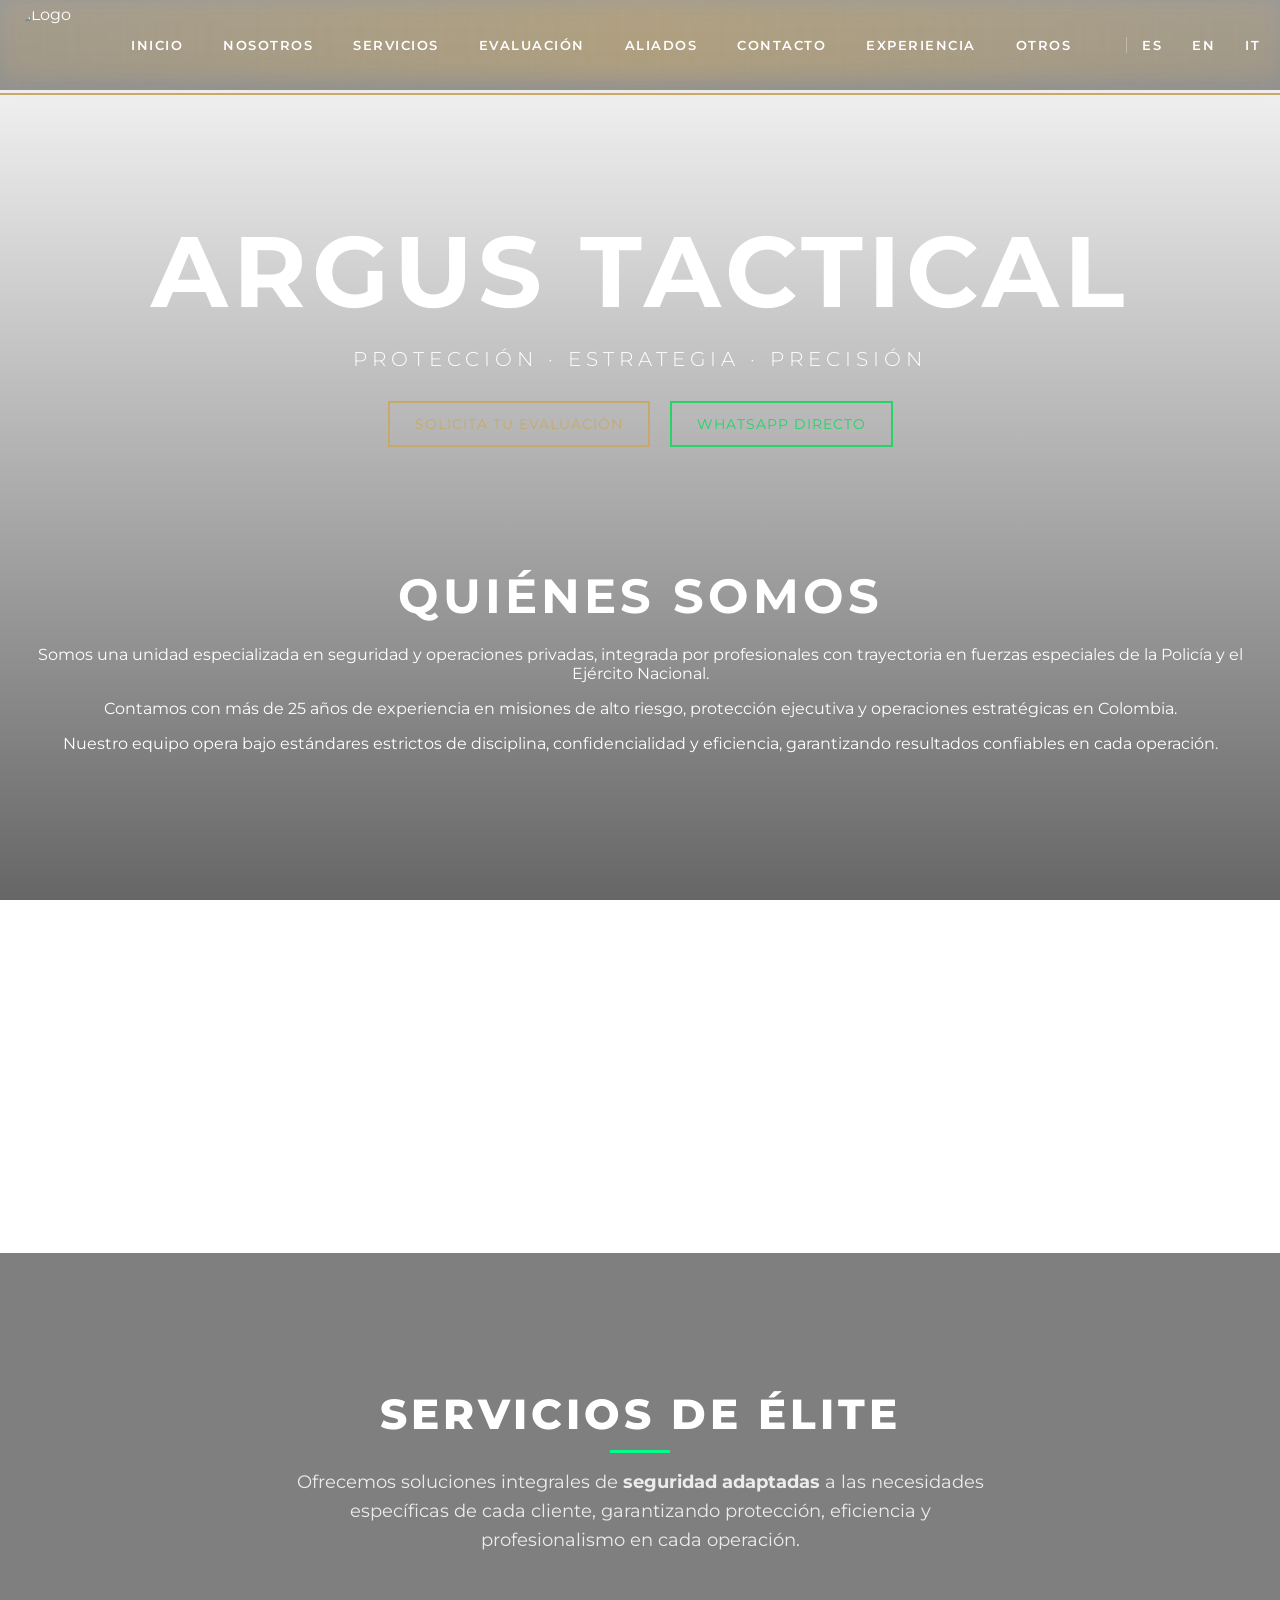
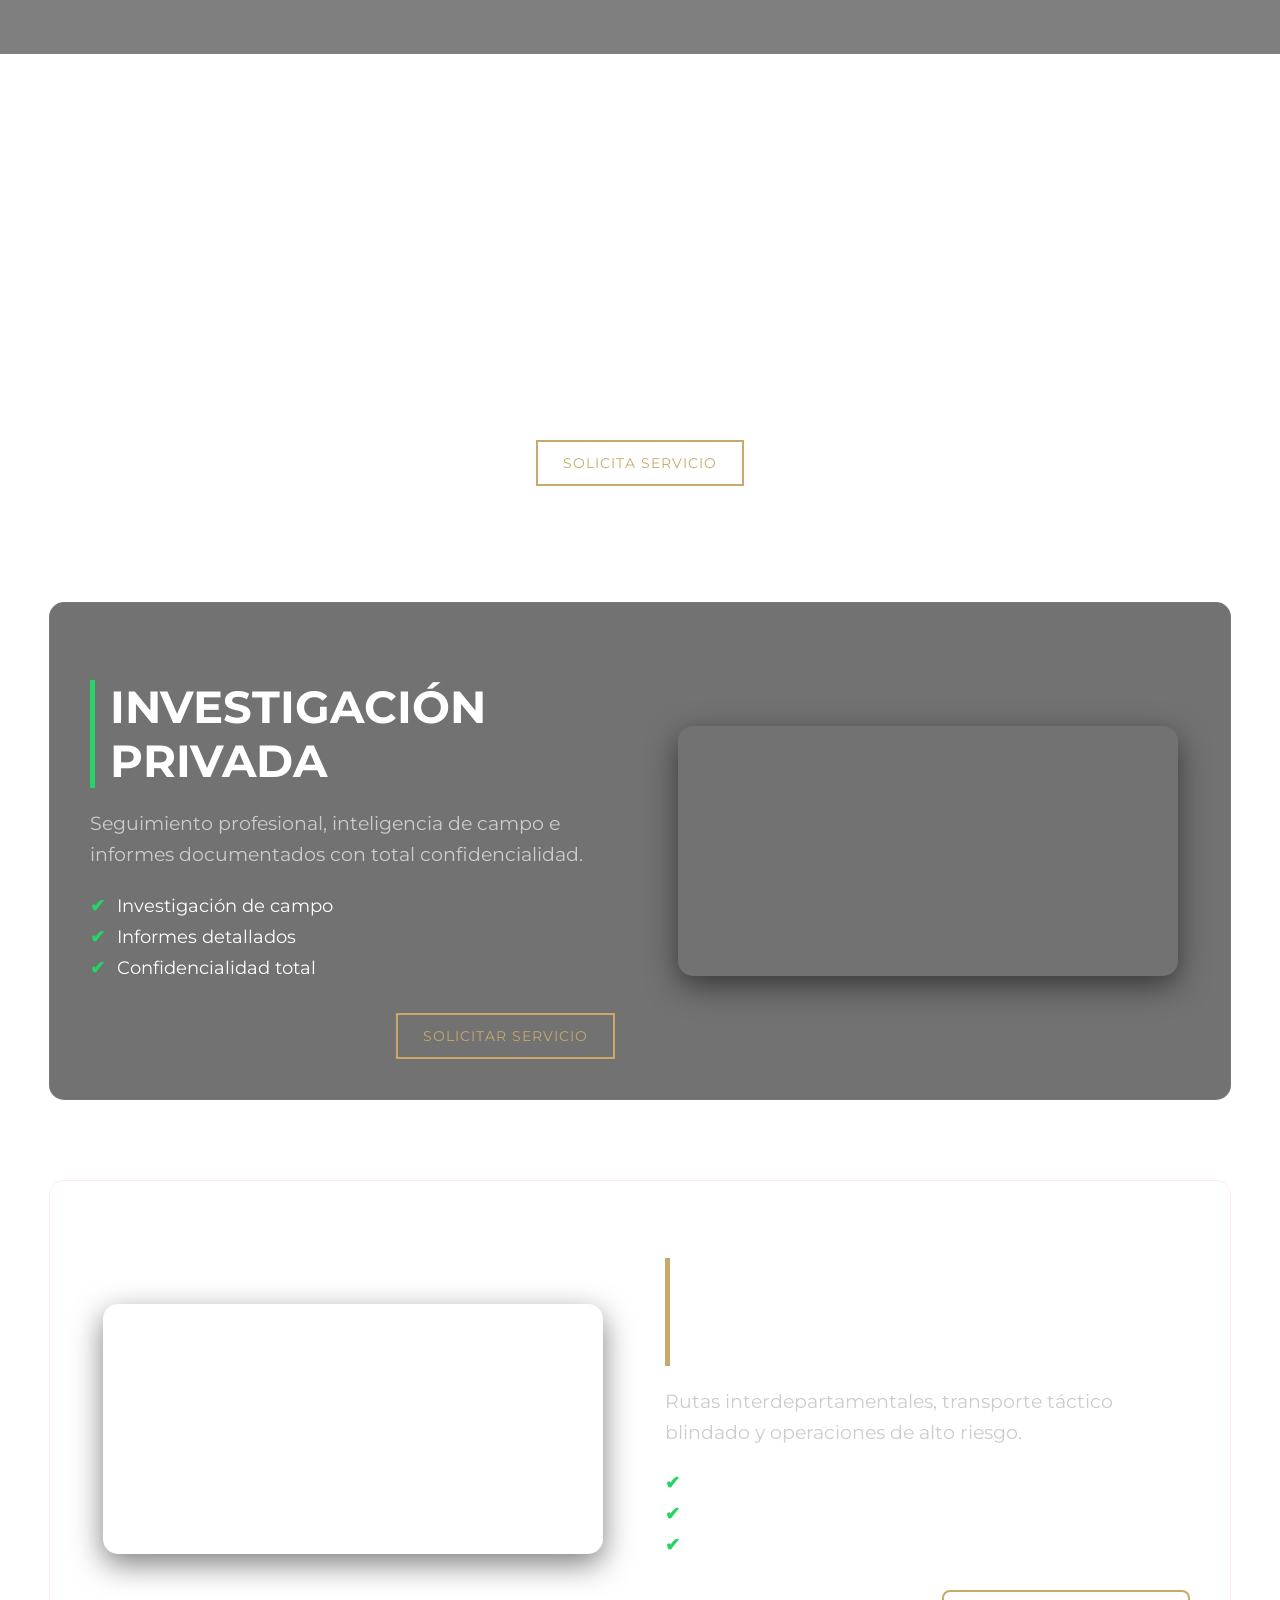
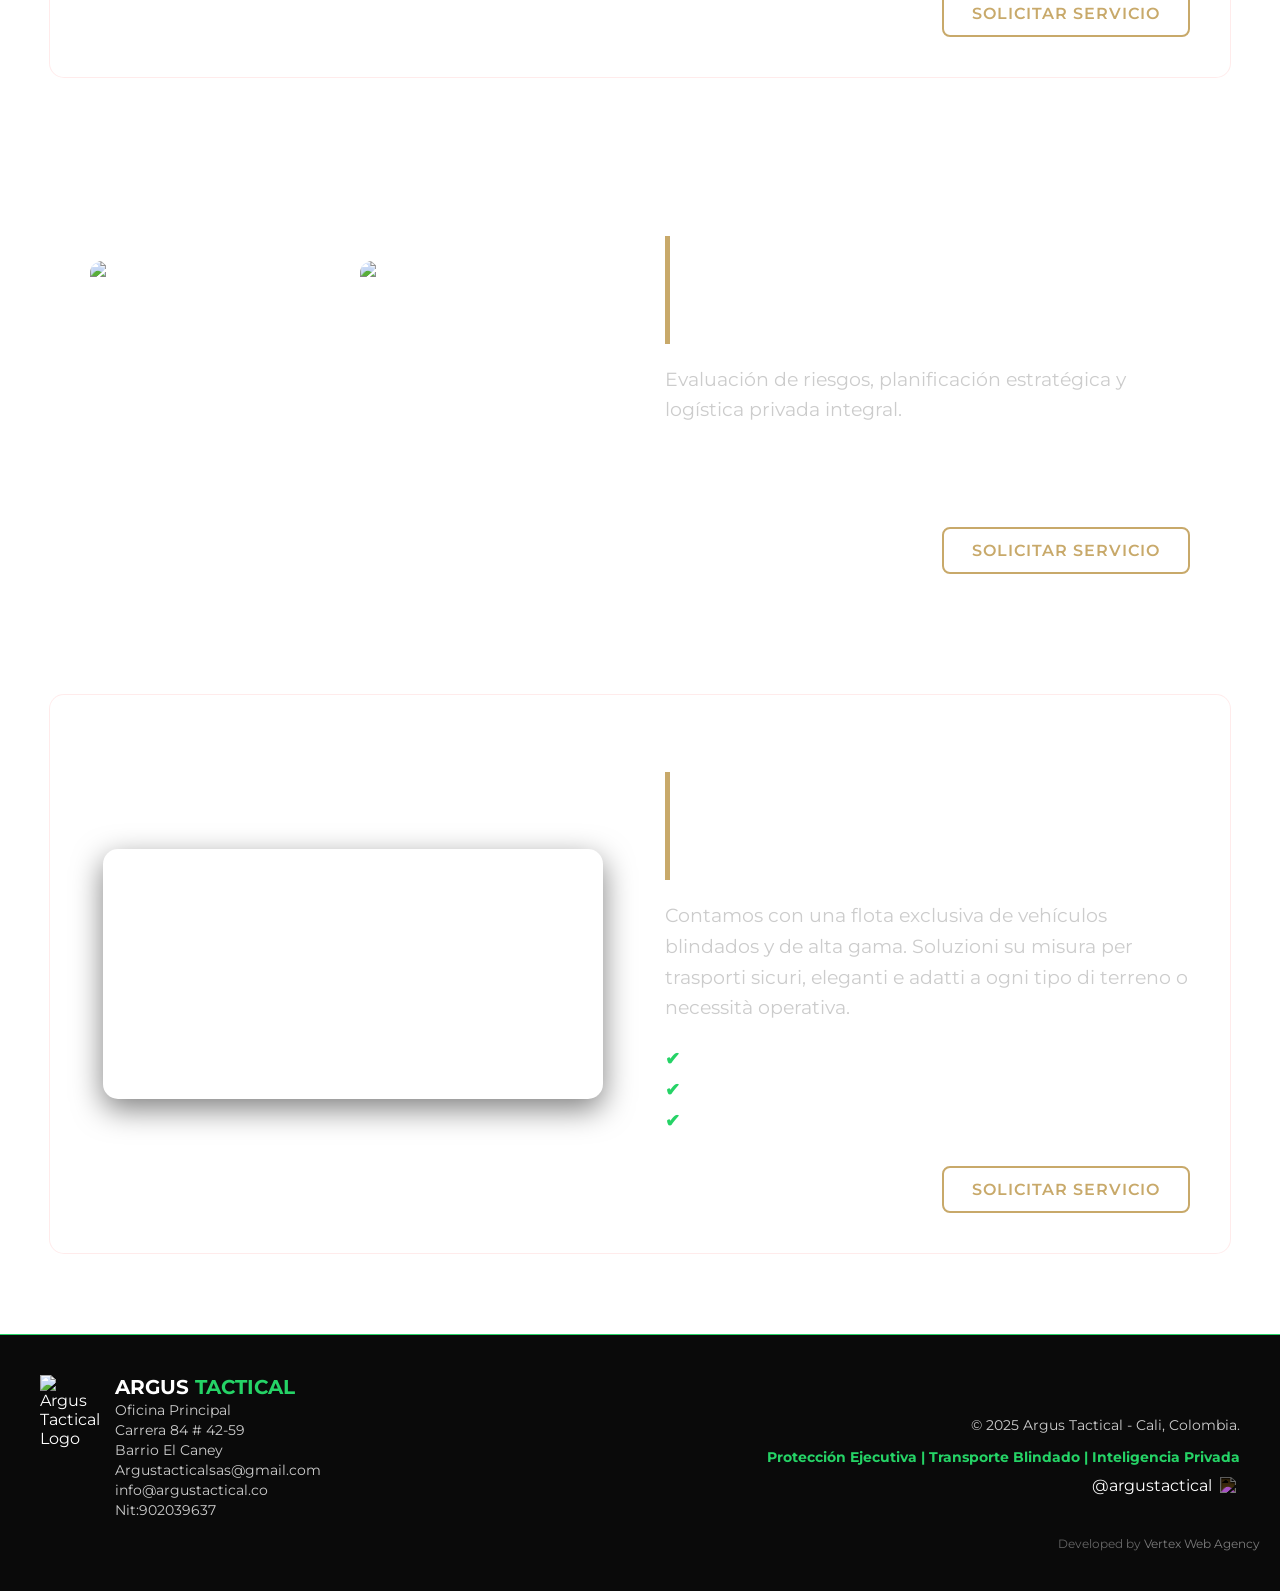
==== index.html @ 1675a122 "Update index.html" ====
<!DOCTYPE html>
<html lang="es">
<head>
    <meta charset="UTF-8">
<meta name="description" content="Servicios de seguridad privada en Colombia. Protección VIP, escoltas armados y análisis de riesgos en Cali, Medellín y Bogotá.">

<meta name="keywords" content="seguridad privada Colombia, escoltas VIP, protección ejecutiva, seguridad Cali, seguridad Medellín, seguridad Bogotá">

<meta name="author" content="Argus Tactical">

<meta name="robots" content="index, follow">
    <title>Seguridad Privada en colombia | Argus Tactical</title>

    <link rel="stylesheet" href="style.css">

    <link href="https://fonts.googleapis.com/css2?family=Montserrat:wght@300;400;600&display=swap" rel="stylesheet">
</head>

<body>
    

<!-- NAVBAR -->
<header class="navbar">

    <div class="nav-container">

        <!-- LOGO -->
        <div class="logo-box">
            <img src="logo.jpg" alt="Logo">
            
        </div>

        
        <nav class="menu">
            <a href="#argus" data-i18n="menu_inicio">Inicio</a>
            <a href="#quienes" data-i18n="menu_nosotros">Nosotros</a>

            <a href="#servicios" data-i18n="menu_servicios">Servicios</a>
            <a href="evaluacion.html" data-i18n="menu_evaluacion">Evaluación</a>
            <a href="aliados.html" data-i18n="menu_aliados">Aliados</a>
            <a href="contacto.html" data-i18n="menu_contacto">Contacto</a>
            <a href="experia.html" data-i18n="menu_experiencia">Experiencia</a>
            <a href="otros.html" data-i18n="menu_otros">Otros</a>
            
            
            <!-- LINGUE -->

            <div class="lang">
                <a href="#" onclick="changeLanguage('es')">ES</a>
                <a href="#" onclick="changeLanguage('en')">EN</a>
                <a href="#" onclick="changeLanguage('it')">IT</a>

            </div>
        </nav>

    </div>

</header>

<!-- HERO -->
<section class="hero" id="argus">

    <h1 data-i18n="title">ARGUS TACTICAL</h1>

    <p data-i18n="subtitle">
        Protección · Estrategia · Precisión
    </p>

    <div class="buttons">
        <a href="evaluacion.html" class="btn" data-i18n="btn1">
            Solicita tu evaluación
        </a>

        <a href="https://wa.me/573207971333" class="btn btn-whatsapp" target="_blank" data-i18n="btn2">
            WhatsApp Directo
        </a>
    </div>

</section>

<!-- TITULO QUIEN SIAMO-->
 <section class="about-section"id="quienes">

    

   <h2 class="about-title section-title" data-i18n="about_title">
    QUIÉNES SOMOS
</h2>

     <p class="about-highlight" data-i18n="about_text1">
    Somos una unidad especializada en seguridad y operaciones privadas, integrada por profesionales con trayectoria en fuerzas especiales de la Policía y el Ejército Nacional.
  </p>

  <p class="about-highlight" data-i18n="about_text2">
    Contamos con más de 25 años de experiencia en misiones de alto riesgo, protección ejecutiva y operaciones estratégicas en Colombia.
  </p>

  <p class="about-highlight" data-i18n="about_text">
    Nuestro equipo opera bajo estándares estrictos de disciplina, confidencialidad y eficiencia, garantizando resultados confiables en cada operación.
  </p>

</section>


<!---MISION VISION-->
<section class="about-section" id="quienes">

    <div class="mv-container">

        <!-- MISIÓN -->
        <div class="mv-box">
            <h3 class="mv-title" data-i18n="mission_title">MISIÓN</h3>
            <p class="mv-text" data-i18n="mission_text">
                Brindar servicios integrales de seguridad privada VIP con altos estándares de profesionalismo, confidencialidad y eficiencia, orientados a la protección de personas, bienes e instalaciones.
            </p>
        </div>

        <!-- VISIÓN -->
        <div class="mv-box">
            <h3 class="mv-title" data-i18n="vision_title">VISIÓN</h3>
            <p class="mv-text" data-i18n="vision_text">
                Para el año 2030, ARGUS Tactical será reconocida como una empresa líder en servicios de seguridad privada VIP, destacándose por su excelencia operativa y compromiso permanente.
            </p>
        </div>

    </div>

</section>


<!--SERVICIOS DE ELITE-->
<section class="elite-section"
id="servicios">


    <h2 class="elite-title"
    data-i18n="elite-title">
        SERVICIOS DE ÉLITE
    </h2>

    <p class="elite-text" data-i18n="elite_text">
        Ofrecemos soluciones integrales de <strong>seguridad adaptadas</strong> a las necesidades específicas de cada cliente, garantizando protección, eficiencia y profesionalismo en cada operación.
    </p>

</section>
<section class="security-section">

    <h2 class="section-title" data-i18n="title_seguridad_personal">
        Seguridad Personal
    </h2>
    <p class="section-text" data-i18n="desc_seguridad_personal">
        Escoltas armados certificados, convoy de seguridad y protección VIP 24/7 para máxima seguridad personal.
    </p>
    <div class="video-grid">
        <video src="video1.mp4" autoplay muted loop></video>
        <video src="video2.mp4" autoplay muted loop></video>
        <video src="video3.mp4" autoplay muted loop></video>
        
    </div>

    <!-- RIUTILIZZIAMO btn -->
    <a href="https://wa.me/573207971333" target="_blank" class="btn btn-security">
        Solicita Servicio
    </a>

</section>
<!---INVESTIGACION-->
<section class="investigacion-container">

    <!-- LADO IZQUIERDO -->
    <div class="investigacion-content">

        <h2 class="titulo-bello" data-i18n="invest_title">
    Investigación Privada
  </h2>
        
        <p class="texto-investigacion" data-i18n="invest_text">
    Seguimiento profesional, inteligencia de campo e informes documentados con total confidencialidad.
  </p>
        
        <ul class="checklist-investigacion">
    <li>
      <span class="check">✔</span>
      <span data-i18n="invest_item1">Investigación de campo</span>
    </li>
    <li>
      <span class="check">✔</span>
      <span data-i18n="invest_item2">Informes detallados</span>
    </li>
    <li>
      <span class="check">✔</span>
      <span data-i18n="invest_item3">Confidencialidad total</span>
    </li>
  </ul>

        <div class="boton-container-left">
    <a href="https://wa.me/573207971333"
       class="btn btn-invest"
       data-i18n="btn_servicio">
       Solicitar servicio
    </a>
  </div>

</div>
    </div>

    <!-- LADO DERECHO -->
    <div class="investigacion-video">
        <div class="video-box-single">
            <video autoplay muted loop playsinline>
                <source src="video4.mp4" type="video/mp4">
            </video>
        </div>
    </div>

</section>

<!--Operaciones Especiales3-->
<!-- Operaciones Especiales -->
<section class="operaciones-container">

  <!-- VIDEO -->
  <div class="operaciones-video">
    <div class="video-box-single">
      <video autoplay muted loop playsinline>
        <source src="video5.mp4" type="video/mp4">
      </video>
    </div>
  </div>

  <!-- CONTENUTO -->
  <div class="operaciones-content">

    <h2 class="titulo-bello-alt" data-i18n="op_title">
      Operaciones Especiales
    </h2>

    <p class="texto-investigacion" data-i18n="op_text">
      Rutas interdepartamentales, transporte táctico blindado y operaciones de alto riesgo.
    </p>

    <ul class="checklist-investigacion">
      <li><span class="check">✔</span> <span data-i18n="op_item1">Transporte blindado</span></li>
      <li><span class="check">✔</span> <span data-i18n="op_item2">Rutas seguras</span></li>
      <li><span class="check">✔</span> <span data-i18n="op_item3">Operaciones tácticas</span></li>
    </ul>

    <!-- BOTTONE -->
    <div class="boton-container-left">
      <a href="https://wa.me/573207971333"
         class="btn-solicitar btn-operaciones"
         target="_blank"
         rel="noopener noreferrer"
         data-i18n="btn_solicitar">
         SOLICITAR SERVICIO
      </a>
    </div>

  </div>

</section>



        






<!--SEGURDAD EJECUTIVA-->
<div class="ejecutiva-container">

    <div class="ejecutiva-fotos">
        <div class="foto-wrapper">
            <img src="foto7.jpg" alt="Seguridad Ejecutiva 1" class="foto-bella">
        </div>
        <div class="foto-wrapper">
            <img src="foto6.png" alt="Seguridad Ejecutiva 2" class="foto-bella">
        </div>
    </div>

    <div class="ejecutiva-content">
        <h2 class="titulo-vivo" data-i18n="ej_title">
    Seguridad Ejecutiva
  </h2>
        
        <p class="texto-investigacion" data-i18n="ej_text">
    Evaluación de riesgos, planificación estratégica y logística privada integral.
  </p>
        
        <li>
      <span class="check">✔</span>
      <span data-i18n="ej_item1">Análisis de riesgos</span>
    </li>
    <li>
      <span class="check">✔</span>
      <span data-i18n="ej_item2">Planificación estratégica</span>
    </li>
    <li>
      <span class="check">✔</span>
      <span data-i18n="ej_item3">Logística privada</span>
    </li>
  </ul>

<div class="boton-container-left">
  <a href="https://wa.me/573207971333"
     class="btn-solicitar"
     target="_blank"
     rel="noopener noreferrer"
     data-i18n="btn_solicitar">

     SOLICITAR SERVICIO
  </a>
</div>
        
    </div>

</div>
<!--ALQUILER DE AUTO-->
<!-- CONTAINER 5 -->
<div class="alquiler-container">

    <div class="operaciones-container">

        <div class="operaciones-video">
            <div class="video-box-single">
                <video autoplay muted loop>
                    <source src="video7.mp4" type="video/mp4">
                </video>
            </div>
        </div>

        <div class="operaciones-content">
            <h2 class="titulo-bello-alt" data-i18n="rent_title">
    ALQUILA TU VEHÍCULO
  </h2>
            <p class="texto-investigacion" data-i18n="rent_text">
                Contamos con una flota exclusiva de vehículos blindados y de alta gama.
                Soluzioni su misura per trasporti sicuri, eleganti e adatti a ogni tipo di terreno o necessità operativa.
            </p>


            
            
             <ul class="checklist-investigacion">
    <li>
      <span class="check">✔</span>
      <span data-i18n="rent_item1">Vehículos blindados (Nivel 3-5)</span>
    </li>
    <li>
      <span class="check">✔</span>
      <span data-i18n="rent_item2">Camionetas 4x4 de lujo</span>
    </li>
    <li>
      <span class="check">✔</span>
      <span data-i18n="rent_item3">Disponibilidad inmediata</span>
    </li>
  </ul>
            <div class="boton-container-left">
    <a href="https://wa.me/573207971333"
       class="btn-solicitar"
       target="_blank"
       rel="noopener noreferrer"
       data-i18n="btn_solicitar">

       SOLICITAR SERVICIO
    </a>
  </div>
        </div>

    </div>
</div>



    
    

<!-- SCRIPT -->
<script src="script.js"></script>
<footer class="site-footer">

    <div class="footer-container">

        <!-- SINISTRA -->
        <div class="footer-left">
            <img src="logo.jpg" alt="Argus Tactical Logo" class="footer-logo">

            <div class="footer-info">
                <span class="footer-brand">
                    ARGUS <span class="verde">TACTICAL</span>
                </span>

                <p>Oficina Principal</p>
                <p>Carrera 84 # 42-59</p>
                <p>Barrio El Caney</p>
                <p>Argustacticalsas@gmail.com</p>
                <p>info@argustactical.co</p>
                <p>Nit:902039637</p>
            </div>
        </div>

        <!-- DESTRA -->
        <div class="footer-right">
            <p class="footer-copy">
                © 2025 Argus Tactical - Cali, Colombia.
            </p>

            <p class="footer-services">
                Protección Ejecutiva | Transporte Blindado | Inteligencia Privada
            </p>

            <a href="https://www.instagram.com/argustactical.co"
               target="_blank"
               class="footer-instagram">

                <span>@argustactical</span>

                <img src="https://upload.wikimedia.org/wikipedia/commons/e/e7/Instagram_logo_2016.svg">
            </a>
        </div>

    </div>

    <!---MALU-->

<div class="footer-credit">
    <span style="font-size:12px; color:#666;">Developed by </span>
    <a href="https://malu788.github.io/miosito/" target="_blank">
        Vertex Web Agency
    </a>
</div>


</body>
</html>
---- style.css ----
* RESET */
* {
    margin: 0;
    padding: 0;
    box-sizing: border-box;
}

/* SFONDO PROFESSIONALE */
body {
  margin: 0;
  padding-top: 90px;
  overflow-x: hidden;

  font-family: 'Montserrat', Arial, sans-serif;

  background:
    linear-gradient(rgba(0,0,0,0.0), rgba(0,0,0,0.6)),
    url("fondo3.jpg") no-repeat center center/cover;

  background-attachment: fixed;
  min-height: 100vh;
  color: white;
}


/*IMG*/
img {
    display: block;
    width: 100%;
    height: auto;
}

/*NAVBAR DELMENU*/
/* NAVBAR */
.navbar {
    position: fixed;
    top: 0;
    width: 100%;
    height: 80px;
    background: rgba(0,0,0,0.6);
        
        z-index: 1000;
}

/* CONTENITORE NAV */
.nav-container {
    width: 100%;
     display: flex;
    justify-content: space-between;
    align-items: center;
    padding: 8px 20px 8px 8px, ;  
    margin: 0;
}

/*FORZAR LO SPAZIO LAD = 0*/
html, body {
    margin: 0;
    padding: 0;
}
/*LINEA VERTICAL DENTRO IDIOMA*/
.lang {
    display: flex;
    align-items: center;
    gap: 10px;

    border-left: 1px solid rgba(255,255,255,0.3); /* linea */
    padding-left: 15px;
    margin-left: 15px;
}

/*SMOOTH SCROLL*/
html{

    scroll-behavior: smooth;
}

/* MENU */
.menu a {
    color: white;
    text-decoration: none;
    margin-right: 20px;
    font-size: 14px;
    transition: 0.3s;
}

.menu a:hover {
    color: #c8a96a;
}

/* BLOCCO DESTRO */
.right-box {
    display: flex;
    align-items: center;
    gap: 20px;
}

/* LOGO */
.logo-box {
    margin-left: 15px;
    display: flex;
    align-items: center;
    gap: 12px; /*ALONTANA LOGO*/
}

.logo-box img {
    width: 80px; /*TAMAGNO LOGO*/
    height: 80px;
    border-radius: 50%;
    object-fit: cover;
}

.nombre {
    font-size: 18px; /*CAMBIA IL TAM DEL TT LOGs*/
    font-weight: 600;
    color: #c8a96a;
}
/*MENU DESTRA*/
.menu{

    display: flex;
    align-items: center ;
    gap: 20px;
}

.menu a {
    color: white;
    text-decoration: none;
    font-size: 13px;
    font-weight: 600;
    /* GRASSETTO ELEGANTE*/
    text-transform: uppercase; /*MAISCOLO*/
    letter-spacing: 1.5px; /*SPAZIO TRA LETTERE PREMIM*/
    position: relative;
    transition: 0.3s;
}

/* EFFETTO LINEA SOTTO (BELLO) */
.menu a::after {
    content: "";
    position: absolute;
    width: 0%;
    height: 2px;
    bottom: -5px;
    left: 0;
    background: #c8a96a;
    transition: 0.3s;
}
menu a:hover::after {
    width: 100%;
}

.menu a:hover {
    color: #c8a96a;
}
/* LINEA ORO SOTTO NAVBAR */
.navbar::after {
    content: "";
    display: block;
    width: 100%;
    height: 2px;
    background: #c8a96a;
    margin-top: 5px;
}
/*EFFTO BELLO*/

.navbar { 
    background: rgba(0,0,0,0.4);
    backdrop-filter: blur(8px);
}
/* NAVBAR CON FASCIA ORO */
.navbar {
    position: fixed;
    top: 0;
    width: 100%;
    height: 90px;/*MISURA MENU*/
    display: flex;
    align-items: center;
    z-index: 1000;
}

/* FASCIA DIETRO (OMBRA ORO) */
.navbar::before {
    content: "";
    position: absolute;
    top: 0;
    left: 0;
    width: 100%;
    height: 80px; /* altezza fascia */
    
    background: linear-gradient(
        to right,
        rgba(200,169,106,0.25),
        rgba(200,169,106,0.5),
        rgba(200,169,106,0.25)
    );

    filter: blur(10px);
    z-index: -1;
}
.lang {
    display: flex;
    align-items: center;
    margin-left: 15px;
}
.menu a,
.lang a {
    display: flex;
    align-items: center;
    height: 1000%;
}
/*TITULO 1*/
/* HERO (NUOVO) */
.hero {
    margin-top: 120px; /* 👈 evita il menu sopra */
    text-align: center;
    
}

/* TITOLO */
.hero h1 {
    width: 100%;
    text-align: center;
    font-size: 100px; /* TITULO GRANDE*/
    color: #ffffff;
    text-transform: uppercase;
    letter-spacing: 5px;
    font-weight: 700;
    margin: 0;
    transition: all 0.3s ease;

}

/*EFFETO MAUSE*/
.hero h1:hover {
    color: #c8a96a; /* oro */
    transform: scale(1.03); /* leggero zoom */
    transition: 0.3s;
    hero h1:hover {
    color: #c8a96a; /* oro */
    transform: scale(1.05); /* leggero zoom */
    text-shadow: 0 0 15px rgba(200,169,106,0.6); /* glow */
}
}
/*SE ADDATTA ALLO SCHERMO*/
.hero h1 {
    text-shadow: 0 5px 20px rgba(0, 0, 0, 0, 7);

}
/* SOTTOTITOLO PROTECCION ESTRATEGICA*/
.hero p {
    font-size: 20px; /* più grande */
    color: #FFFFFF; /* bianco */
    letter-spacing: 5px; /* elegante */
    text-transform: uppercase; /* stile forte */
    font-weight: 300; /* leggero = elegante */
    margin-top: 15px;
    
}
.navbar {
    position: relative;
}

.navbar::after {
    content: "";
    position: absolute;
    left: 0;
    bottom: -5px; /* 👈 sposta giù */
    width: 100%;
    height: 2px;
    background: #c8a96a;
}


/*BUTTONES*/
/* CONTENITORE BOTTONI */
.contact-section {
    display: grid;
    grid-template-columns: 1fr 1fr;
    gap: 40px;
    padding: 60px;
}
.buttons {
    margin-top: 30px;
    display: flex;
    justify-content: center;
    gap: 20px;
    flex-wrap: wrap;
}

/* BOTTONE BASE */
.btn {
    padding: 12px 25px;
    border: 2px solid #c8a96a;
    color: #c8a96a;
    text-decoration: none;
    font-size: 14px;
    text-transform: uppercase;
    letter-spacing: 1px;
    transition: 0.3s;
}

/* HOVER */
.btn:hover {
    background: #c8a96a;
    color: black;
}

/* WHATSAPP */
.btn-whatsapp {
    border-color: #25D366;
    color: #25D366;
}

.btn-whatsapp:hover {
    background: #25D366;
    color: white;
}
/*PAGINA EVALUACION*/
/* SEZIONE */
.hero-eval {
    margin-top: 120px;
    text-align: center;
}

/* TITOLO UGUALE ALLA HOME */
.hero-eval h1 {
    font-family: 'Montserrat', Arial, sans-serif;
    font-size: 5vw;
    color: white;
    text-transform: uppercase;
    letter-spacing: 5px;
    font-weight: 600;

    transition: 0.3s;
}

/* EFFETTO */
.hero-eval h1:hover {
    color: #c8a96a;
    transform: scale(1.05);
    text-shadow: 0 0 15px rgba(200,169,106,0.6);
}

/* SOTTOTITOLO */
.hero-eval p {
    font-size: 20px;
    color: white;
    letter-spacing: 3px;
    margin-top: 10px;
}

/*CONTAINER 1*/
.contact-box {
    background: rgba(255, 255, 255, 0.05);
    border-radius: 15px;
    padding: 20px;
    margin-bottom: 20px;
    backdrop-filter: blur(10px);
    border: 1px solid rgba(255,255,255,0.1);
    transition: 0.3s;
}

.contact-box:hover {
    transform: translateY(-5px);
    border-color: #00ff88;
    box-shadow: 0 0 20px rgba(0,255,136,0.3);
}
.contact-box h3 {
    color: #00ff88;
    font-size: 14px;
    margin-bottom: 5px;
    letter-spacing: 1px;
}

.contact-box p {
    font-size: 20px;
    font-weight: bold;
    color: white;
}
form input,
form textarea,
form select {
    width: 100%;
    padding: 12px;
    margin-bottom: 15px;
    border-radius: 8px;
    border: 1px solid rgba(255,255,255,0.2);
    background: rgba(0,0,0,0.4);
    color: white;
    font-family: 'Montserrat', sans-serif;
    transition: 0.3s;
}
.orm input:focus,
form textarea:focus {
    outline: none;
    border-color: #00ff88;
    box-shadow: 0 0 10px rgba(0,255,136,0.5);
}
.btn-submit {
    width: 100%;
    padding: 15px;
    background: linear-gradient(90deg, #00ff88, #00cc66);
    border: none;
    border-radius: 10px;
    font-weight: bold;
    color: black;
    cursor: pointer;
    transition: 0.3s;
}

/*HOVER*/
.btn-submit:hover {
    transform: scale(1.05);
    box-shadow: 0 0 20px rgba(0,255,136,0.6);
}
.divider {

    width: 2px;
    background: linear-gradient(to bottom,
    transparent, #00ff88, transparent);
    
}
/*COVERTURA NACIONA 1*/

.cobertura-text {
    background: rgba(0, 0, 0, 0.55); /* sfondo scuro */
    padding: 5PX;
    border-radius: 15px;

    backdrop-filter: blur(6px);
}
/**/
.cobertura-text {
    background: linear-gradient(
        rgba(0,0,0,0.7),
        rgba(0,0,0,0.5)
    );
    border-left: 3px solid #00ff99; /* verde Argus */
}

.cobertura-text p {
    color: #e0e0e0;
    line-height: 1.6;
}

.lista-ciudades li {
    color: #ffffff;
    margin-bottom: 6px;
}



/**/
.contact-box i {
    color: #00ff88;
    margin-right: 10px;
    font-size: 18px;
}

/*BOTONECobertura Nacional e Internacional*/
/* CONTENITORE */
.coverage {
    margin-top: 20px;
    padding: 15px;
    border-left: 3px solid #00ff88;
    background: rgba(255,255,255,0.03);
    border-radius: 8px;
    transition: 0.3s;
}

/* HOVER BOX */
.coverage:hover {
    transform: translateY(-3px);
    box-shadow: 0 0 15px rgba(0,255,136,0.3);
}

/* TESTO */
.coverage p {
    color: #ddd;
    font-size: 18px;
    letter-spacing: 1px;
}

/* ICONA */
.coverage i {
    color: #00ff88;
    margin-right: 10px;
    animation: pulse 2s infinite;
}

/* ANIMAZIONE PULSANTE */
@keyframes pulse {
    0% {
        transform: scale(1);
        text-shadow: 0 0 5px rgba(0,255,136,0.4);
    }
    50% {
        transform: scale(1.2);
        text-shadow: 0 0 15px rgba(0,255,136,0.8);
    }
    100% {
        transform: scale(1);
        text-shadow: 0 0 5px rgba(0,255,136,0.4);
    }
}
/*BUTTON RITORNAPAGINA EVALIACION*/
.back-home {
    margin-top: 30px;
    text-align: center;
}

.btn-back {
    display: inline-block;
    padding: 12px 25px;
    border: 2px solid #c8a96a;
    color: #c8a96a;
    text-decoration: none;
    font-weight: 600;
    border-radius: 8px;
    transition: 0.3s;
}
.btn-back:hover {
    background: #c8a96a;
    color: black;
    box-shadow: 0 0 15px rgba(200,169,106,0.6);
    transform: translateY(-2px);
}
/*WHATSAPP-LINK*/
.whatsapp-link {
    color: #ffffff; /* 👈 bianco */
    text-decoration: none; /* toglie sottolineato */
    font-weight: 600;
}

.whatsapp-link:hover {
    color: #00ff88; /* verde al passaggio mouse */
}

/*QUIENES SOMOS*/
/* SOLO HOME - SEZIONE ABOUT */
.about-section {
    text-align: center;
    padding: 80px 20px;
}

/* titolo */
.about-section .about-title {
    font-size: 48px;
    color: #ffffff;
    letter-spacing: 4px;
    margin-bottom: 20px;
    position: relative;
}
/*ANIMAZIONE TITULO*/
.about-title {
    color: #ffffff; /* bianco normale */
    transition: color 0.3s ease; /* animazione fluida */
    font-weight: 700;
    letter-spacing: 4px;
}

/* quando passi il mouse */
.about-title:hover {
    color: #00ff88; /* verde */
}
.about-title:hover {
    color: #00ff88;
}
/*MISION VISION*/
/* SEZIONE */
.mv-section {
    padding: 80px 20px;
    text-align: center;
}

/* CONTAINER CENTRALE */
.mv-container {
    display: flex;
    justify-content: center;
    gap: 40px;
    flex-wrap: wrap;
}

/* BOX */
.mv-box {
    max-width: 400px;
    padding: 25px;
    border-radius: 10px;
    background: rgba(255,255,255,0.03);
    border: 1px solid rgba(255,255,255,0.1);
    transition: 0.3s;
}

/* HOVER */
.mv-box:hover {
    transform: translateY(-5px);
    border-color: #00ff88;
}

/* TITOLI */
.mv-title {
    font-size: 26px;
    font-weight: 800;
    color: #ffffff;
    margin-bottom: 15px;
    letter-spacing: 2px;
    transition: 0.3s;
}
.section-title {
    text-transform: uppercase;
}

/* PARAGRAFO */
.mv-text {
    font-size: 16px;
    color: rgba(255,255,255,0.85);
    line-height: 1.6;
}

/* EFFETTO HOVER TITOLO */
.mv-title:hover {
    color: #00ff88;
}
/*SERVICIOS DE ELITE*/
/* SEZIONE */
.elite-section {
    text-align: center;
    padding: 100px 20px;
}

/* BOX SFONDO (tipo blur scuro) */
.elite-section {
    background: rgba(0,0,0,0.5);
    backdrop-filter: blur(6px);
}

/* TITOLO */
.elite-title {
    font-family: 'Montserrat', Arial, sans-serif;
    font-size: 42px;
    font-weight: 800;
    color: #ffffff;
    letter-spacing: 4px;
    margin-bottom: 15px;
    transition: 0.3s;
}

/* LINEA SOTTO */
.elite-title::after {
    content: "";
    display: block;
    width: 60px;
    height: 3px;
    background: #00ff88;
    margin: 10px auto 0;
    transition: 0.3s;
}

/* HOVER TITOLO */
.elite-title:hover {
    color: #00ff88;
}

/* LINEA cambia colore insieme */
.elite-title:hover::after {
    background: #ffffff;
}

/* TESTO */
.elite-text {
    font-family: 'Montserrat', Arial, sans-serif;
    max-width: 700px;
    margin: 0 auto;
    font-size: 18px;
    color: rgba(255,255,255,0.85);
    line-height: 1.6;
}
/*SECURIDAD*/
/* SEZIONE GENERICA */
.security-section {
    text-align: center;
    padding: 80px 20px;
}
.security-box {
    background: rgba(0,0,0,0.6);
    padding: 30px;
    border-radius: 20px;
    backdrop-filter: blur(8px);
    max-width: 1100px;
    margin: auto;
    text-align: center;
    
}

/* TITOLO STANDARD (riutilizzabile anche altrove) */
.section-title {
    font-size: 36px;
    font-weight: bold;
    color: white;
    transition: 0.3s;
}

/* HOVER SOLO COLORE */
.section-title:hover {
    color: #00ff88;
}

/* TESTO STANDARD */
.video-grid {
    display: flex;
    justify-content: center;
    gap: 25px;
    flex-wrap: wrap;

    width: 100%;
    max-width: 900px;

    margin-left: auto;
    margin-right: auto;
    padding: 0; /* IMPORTANTE */
}




.video-grid video {
    width: 260px;
    height: 150px;
    object-fit: cover;
    border-radius: 15px;
    flex: 0 0 auto;
    transition: 0.3s;
}

/* HOVER elegante */
.video-grid video:hover {
    transform: scale(1.05);
}
/*BOTT SECURITY*/
.btn-security {
    position: relative;
    top: 30px;
}

/*INVESTIGACION*/

/* BLOCCO 2INVESTIGACION PRIVADA*/
/* Layout per Investigazione */
.investigacion-container {
    display: flex;
    align-items: center;
    justify-content: space-between;
    gap: 50px;
    max-width: 1100px;
    margin: 80px auto; /* Spazio dal blocco sopra */
    padding: 40px;
    background: rgba(20, 20, 20, 0.6);
    border-radius: 15px;
    border: 1px solid rgba(255, 255, 255, 0.05);
    text-align: left; /* Testo a sinistra */
}

.investigacion-content {
    flex: 1;
}

.investigacion-video {
    flex: 1;
    display: flex;
    justify-content: center;
}

.titulo-bello {
    font-size: 2.8rem;
    color: white;
    text-transform: uppercase;
    margin-bottom: 20px;
    border-left: 5px solid #25d366; /* Linea verde a lato del titolo */
    padding-left: 15px;
}

.texto-investigacion {
    font-size: 1.2rem;
    color: #ccc;
    line-height: 1.6;
    margin-bottom: 25px;
}

/* Checklist stilizzata */
.checklist-investigacion {
    list-style: none;
    padding: 0;
    margin-bottom: 35px;
}

.checklist-investigacion li {
    font-size: 1.1rem;
    color: white;
    margin-bottom: 10px;
    display: flex;
    align-items: center;
}

.checklist-investigacion .check {
    color: #25d366;
    margin-right: 12px;
    font-weight: bold;
}

/* Video singolo */
.video-box-single {
    width: 100%;
    max-width: 500px;
    border-radius: 15px;
    overflow: hidden;
    box-shadow: 0 10px 30px rgba(0,0,0,0.5);
}

.video-box-single video {
    width: 100%;
    display: block;
}

.boton-container-left {
    margin-top: 20px;
}

/* Responsive per cellulari: mette il video sotto il testo */
@media (max-width: 768px) {
    .investigacion-container {
        flex-direction: column;
        text-align: center;
    }
    .titulo-bello {
        border-left: none;
        padding-left: 0;
    }
    .checklist-investigacion li {
        justify-content: center;
    }
}



/*CONTAINER3 ALQUILER DE VEHICULO*/
.operaciones-container {
    display: flex;
    flex-direction: row;
    align-items: center;
    justify-content: space-between;
    gap: 50px;
    max-width: 1100px;
    margin: 80px auto;
    padding: 40px;
    

    /* ✨ stile coerente */
    background: rgba(255, 255, 255, 0.03);
    backdrop-filter: blur(10px);
    -webkit-backdrop-filter: blur(10px);

    border-radius: 15px;
    border: 1px solid rgba(255, 0, 0, 0.08);

    text-align: left;
}

.operaciones-content {
    flex: 1;
    color: white;
}

.operaciones-video {
    flex: 1;
    display: flex;
    justify-content: center;
}

/* Titolo */
.titulo-bello-alt {
    font-size: 2.8rem;
    color: white;
    text-transform: uppercase;
    margin-bottom: 20px;
    border-left: 5px solid rgb(200, 169, 106);
    padding-left: 15px;
}

/* Mobile */
@media (max-width: 768px) {
    .operaciones-container {
        flex-direction: column-reverse;
        text-align: center;
    }

    .titulo-bello-alt {
        border-left: none;
        padding-left: 0;
    }
}

/*BUTTONE OPERAZIONES SPECIALES*/
/* SOLO bottone operazioni */
.btn-operaciones {
    color: white;
    text-decoration: none;

    border: 2px solid #00ff88;
    border-radius: 8px;

    padding: 12px 28px;
    font-weight: bold;
    text-transform: uppercase;

    background: transparent;
    transition: 0.3s;
}

/* hover */
.btn-operaciones:hover {
    background: #00ff88;
    color: #0b0f1a;
    box-shadow: 0 0 15px rgba(0,255,136,0.5);
}
/* SOLO posizione bottone */
.boton-container-left {
    display: flex;
    justify-content: flex-end; /* 👉 lo manda a destra */
    margin-top: 20px;
}/*REDUCE TUTTI VIDEO*/
.video-box-single video {
    width: 100%;
    max-height: 300px; /* 🔥 riduce altezza */
    object-fit: cover; /* taglia senza deformare */
    border-radius: 15px;
}

/*SEGURDAD EJECUTIVA*/
.ejecutiva-container {
    display: flex;
    align-items: center;
    justify-content: space-between;
    gap: 50px;
    max-width: 1100px;
    margin: 80px auto;
    padding: 40px;

    background: rgba(255, 255, 255, 0.05); /* leggero trasparente */
    border-radius: 15px;
    backdrop-filter: blur(8px);
}

.ejecutiva-fotos {
    flex: 1;
    display: flex;
    gap: 15px;
}

.foto-wrapper {
    flex: 1;
    overflow: hidden;
    border-radius: 12px;
}

.foto-bella {
    width: 100%;
    height: 250px;
    object-fit: cover;
    transition: 0.4s;
}

.foto-bella:hover {
    transform: scale(1.05);
}

.ejecutiva-content {
    flex: 1;
}
@media (max-width: 768px) {
    .ejecutiva-container {
        flex-direction: column;
        text-align: center;
    }

    .ejecutiva-fotos {
        flex-direction: column;
    }
}

/* Titolo */
.titulo-vivo {
    font-size: 2.8rem;
    color: white;
    text-transform: uppercase;
    margin-bottom: 20px;
    border-left: 5px solid rgb(200, 169, 106);
    padding-left: 15px;
}





/* Responsive per mobile */
@media (max-width: 768px) {
    .ejecutiva-container {
        flex-direction: column-reverse;
        text-align: center;
    }
    .ejecutiva-fotos {
        width: 100%;
    }
    .ejecutiva-content {
        text-align: center;
    }
}
.titulo-vivo {
    text-transform: uppercase;
}

/* Bottone premium SOLO per solicitar */
.btn-solicitar {
    display: inline-block;
    padding: 12px 28px;

    border: 2px solid rgb(200, 169, 106); /* oro */
    color: rgb(200, 169, 106);

    text-decoration: none;
    font-weight: 600;
    letter-spacing: 1px;

    border-radius: 8px;

    transition: all 0.3s ease;
}
/*FOTOER*/
/* FOOTER */
.site-footer {
    background: #0a0a0a;
    border-top: 1px solid #25d366;
    padding: 40px 20px;
    color: white;
    margin-top: 50px;
}

/* container */
.footer-container {
    max-width: 1200px;
    margin: auto;
    display: flex;
    justify-content: space-between;
    align-items: center;
    flex-wrap: wrap;
}

/* sinistra */
.footer-left {
    display: flex;
    align-items: flex-start;
    gap: 15px;
}

/* logo */
.footer-logo {
    width: 60px;
}

/* info */
.footer-info p {
    margin: 2px 0;
    font-size: 14px;
    color: #ccc;
}

/* brand */
.footer-brand {
    font-size: 20px;
    font-weight: bold;
    text-transform: uppercase;
}
.footer {

    margin-top: 80px;
    padding: 40px;
}

/* verde */
.verde {
    color: #25d366;
}

/* destra */
.footer-right {
    text-align: right;
}

/* copy */
.footer-copy {
    font-size: 14px;
    color: #ccc;
}

/* servizi */
.footer-services {
    font-size: 14px;
    color: #25d366;
    font-weight: bold;
    margin: 5px 0;
}

/* instagram */
.footer-instagram {
    display: flex;
    justify-content: flex-end;
    align-items: center;
    gap: 8px;
    text-decoration: none;
    color: white;
    margin-top: 10px;
    transition: 0.3s;
}

.footer-instagram img {
    width: 20px;
    filter: invert(1);
}

.footer-instagram:hover {
    color: #25d366;
}

@media (max-width: 768px) {
    .footer-container {
        flex-direction: column;
        text-align: center;
        gap: 20px;
    }

    .footer-right {
        text-align: center;
    }

    .footer-instagram {
        justify-content: center;
    }
}

.footer-credit {
    text-align: center;
    font-size: 12px;
    color: #777;
    margin-top: 10px;
}
/*MALU*/
.footer-credit {
    margin-top: 15px;
    text-align: right; /* lo porta a destra */
    width: 100%;
}

.footer-credit a {
    font-size: 12px;
    color: #aaa; /* più elegante del blu */
    text-decoration: none;
    opacity: 0.7;
    transition: 0.3s;
}

.footer-credit a:hover {
    color: #25d366; /* verde brand */
    opacity: 1;
}
/*PAGINA ALINADOS*/
/* SOLO titolo aliados - non rompe global */
.aliados-special {
    letter-spacing: 3px;
    position: relative;
    display: inline-block;
    text-shadow: 0 0 10px rgba(0, 198, 255, 0.4);
    display: block;
    text-align: center;
    font-size: 3.5rem;
    margin: 50px;
}


/* linea elegante */
.aliados-special::after {
    content: "";
    display: block;
    width: 60%;
    height: 3px;
    margin: 10px auto 0;

    background: linear-gradient(90deg, #00c6ff, #00ff88);
    border-radius: 2px;
}


/* hover leggero (senza rompere layout) */
.aliados-special:hover {
    text-shadow: 0 0 18px rgba(0, 255, 136, 0.6);
}
/*PARAGRAFO */
/* SOLO pagina aliados */
.aliados-text {
    text-align: center;
    max-width: 700px;
    margin: 10px auto 40px;

    font-size: 1.1rem;
    line-height: 1.6;

    color: #ccc;
    letter-spacing: 1px;
}
/* container oscuro elegante */
.aliados-box {
    max-width: 1000px;
    margin: 60px auto;
    padding: 40px 30px;

    background: rgba(0, 0, 0, 0.1); /* effetto scuro */
    border-radius: 15px;

    text-align: center;

    backdrop-filter: blur(8px); /* effetto premium */
}
/*CONTAINER 2*/
/* CONTAINER */
.aliado-container {
    display: flex;
    align-items: center;
    justify-content: space-between;
    gap: 40px;

    width: 90%;
    max-width: 1100px;
    margin: 60px auto;

    padding: 40px;
    border-radius: 15px;

    background: rgba(0, 0, 0, 0.4); /* più elegante */
    backdrop-filter: blur(10px);

    border: 1px solid rgba(255,255,255,0.08);

    transition: 0.3s;
}

/* HOVER LEGGERO */
.aliado-container:hover {
    transform: translateY(-5px);
    box-shadow: 0 10px 30px rgba(0,0,0,0.6);
}

/* TESTO */
.aliado-texto {
    flex: 1;
}

/* TITOLO */
.aliado-titulo {
    color: rgb(200, 169, 106); /* oro VIP */
    margin-bottom: 15px;

    font-size: 1.6rem;
    letter-spacing: 1px;
}

/* PARAGRAFI */
.aliado-texto p {
    color: rgba(255,255,255,0.85);
    line-height: 1.6;
}

/* LINK LABEL */
.link-ref {
    margin-top: 15px;
    font-size: 0.9rem;
    color: #aaa;
}

/* LINK */
.aliado-texto a {
    color: rgb(200, 169, 106);
    text-decoration: none;
    font-weight: 500;
}

.aliado-texto a:hover {
    text-decoration: underline;
}

/* container */
.aliado-container {
    display: flex;
    align-items: center;
    justify-content: space-between;
    gap: 40px;

    width: 90%;
    max-width: 1100px;
    margin: 60px auto;

    padding: 40px;
    border-radius: 15px;

    background: rgba(0, 0, 0, 0.4);
    backdrop-filter: blur(10px);
}

/* SINISTRA */
.aliado-texto {
    flex: 1;
    text-align: left; /* 🔥 importante */
}

/* titolo */
.aliado-titulo {
    color: rgb(200, 169, 106);
    margin-bottom: 15px;
}

/* paragrafo */
.aliado-texto p {
    margin-bottom: 10px;
}

/* link sotto */
.aliado-texto a {
    display: inline-block;
    margin-top: 5px;
}

/* DESTRA logo */
.aliado-img {
    flex-shrink: 0;
}

.aliado-img img {
    width: 140px;
}
/*CONTAINER4*/
/* Inverte layout (testo sinistra, immagine destra) */
.cobertura-reverse {
    display: flex;
    align-items: center;
    justify-content: space-between;
    gap: 40px;
    
}

/* Titolo più grande */
.big-title {
    font-size: 42px;
    font-weight: 700;
    margin-bottom: 20px;
}

/* Paragrafo più elegante */
.cobertura-desc {
    font-size: 17px;
    line-height: 1.7;
    color: rgba(255,255,255,0.85);
    margin-bottom: 15px;
}

/* Responsive (importantissimo) */
@media (max-width: 768px) {
    .cobertura-reverse {
        flex-direction: column;
    }
}
/* Layout */
.cobertura-reverse {
    display: flex;
    align-items: center;
    justify-content: center;
    gap: 60px;
}

/* FOTO più piccola e elegante */
.small-img img {
    width: 320px; /* 🔥 ridotta */
    max-width: 100%;
    border-radius: 15px;
    object-fit: cover;

    /* effetto premium */
    box-shadow: 0 10px 30px rgba(245, 220, 220, 0.6);
    opacity: 0.95;
}

/* Titolo forte */
.titulo-strong {
    font-size: 44px;
    font-weight: 800;
    letter-spacing: 1px;
    margin-bottom: 15px;

    /* effetto elegante */
    text-transform: uppercase;
}

/* Paragrafo bello */
.cobertura-desc {
    font-size: 17px;
    line-height: 1.7;
    color: rgba(255,255,255,0.85);
    margin-bottom: 15px;
}

/* Responsive */
@media (max-width: 768px) {
    .cobertura-reverse {
        flex-direction: column;
        text-align: center;
    }

    .small-img img {
        width: 90%;
    }
}

/*CONTACTO*/


.contacto {
    padding: 80px 20px;
    background: rgba(0, 0, 0, 0.6);
    backdrop-filter: blur(8px);
    margin-top: 100px;
}

.cobertura-img {

    margin-right: 30px;
}
.cobertura-img img {
    margin-top: 50px;
}


.titulo-contacto {
    text-align: center;
    font-size: 2.8rem;
    font-weight: 800;
    text-transform: uppercase;
    margin-bottom: 15px;
}

.subtexto {
    text-align: center;
    max-width: 700PX;
    margin: 0 auto 40px;
    color: #ccc;
}

.contacto-grid {
    max-width: 1100px;
    margin: auto;
    display: grid;
    grid-template-columns: repeat(auto-fit, minmax(220px, 1fr));
    gap: 25px;
}




/**/
.contacto .item {
    background: rgba(255,255,255,0.05);
    padding: 20px;
    border-radius: 12px;
    border: 1px solid rgba(255,255,255,0.08);
}




.iconos {
    display: flex;
    justify-content: center;
    gap: 20px;
    margin-top: 15px;
}

.iconos img {
    width: 32px;
    transition: 0.3s;
}

/* effetto hover */
.iconos img:hover {
    transform: scale(1.2);
}
/* container */
.iconos {
    display: flex;
    justify-content: center;
    gap: 20px;
    margin-top: 20px;
}

/* bottone */
.icon-btn {
    width: 55px;
    height: 55px;

    display: flex;
    align-items: center;
    justify-content: center;

    background: rgba(255,255,255,0.08);
    border-radius: 50%;

    transition: 0.3s;
}

/* icona */
.icon-btn img {
    width: 28px;
}

/* hover effetto premium */
.icon-btn:hover {
    transform: translateY(-5px);
    background: #25d366; /* verde WhatsApp */
}

/*BOTON RETORNO DELLA PAGINA ALIADOS*/
/* BOTON RETORNO */
.btn-retorno {
    position: absolute;
    top: 40px;
    right: 40px;

    padding: 10px 20px;
    border-radius: 30px;

    background: rgba(0,0,0,0.6);
    color: #fff;
    text-decoration: none;

    font-size: 14px;
    font-weight: 500;

    border: 1px solid rgba(255,255,255,0.2);
    backdrop-filter: blur(8px);

    transition: all 0.3s ease;
}

.btn-retorno:hover {
    background: #00ff99;
    color: #000;
    transform: translateY(-2px);
}
/*MAPA CONTACTT*/
/* SEZIONE VIDEO + MAPPA */
.media-mapa {
    display: flex;
    gap: 30px;
    width: 90%;
    margin: 60px auto;


}

/* BOX */
.media-box {
    flex: 1;
    padding: 20px;
    border-radius: 15px;

    background: rgba(255,255,255,0.05);
    backdrop-filter: blur(10px);
    display: flex;
    justify-content: center;
    align-items: center;
}

/* VIDEO */
.media-box video {
    width: 90%;
    height: 220px;
    
    object-fit: cover;
    border-radius: 10px;
}

/* MAPPA */
.media-box iframe {
    width: 100%;
    height: 300px;
    border-radius: 10px;
    border: none;
}
.media-box.mapa

/* TITOLO MAPPA */
.map-title {
    color: #00ff99;
    margin-bottom: 10px;
}
/*SU TELEFONO SI METTE PERFETTO*/
@media (max-width: 768px) {
    .media-mapa {
        flex-direction: column;
    }
}

/*BOTN PAGINA CONTATT*/
.btn-home {
    position: fixed; /* 👈 sempre visibile */
    top: 20px;
    right: 30px; /* 👈 a destra */

    background: rgba(0,0,0,0.6);
    color: #fff;

    padding: 10px 18px;
    border-radius: 25px;

    text-decoration: none;
    font-size: 14px;
    font-weight: 500;

    backdrop-filter: blur(10px);

    transition: all 0.3s ease;
    z-index: 999;
}

.btn-home:hover {
    background: #00ff99;
    color: #000;
    transform: translateY(-2px);
    box-shadow: 0 5px 15px rgba(0,255,153,0.4);
}
/*FONDO PER CAMBA*/
.page-contacto {
    background: url("fondo-contacto.jpg") no-repeat center center/cover;
}

.page-contacto {
    background: linear-gradient(
        rgba(0,0,0,0.7),
        rgba(0,0,0,0.9)
    ),
    url("fondo-contacto.jpg") center/cover;


}

/*PARAGRAFO  QUIENES SOMO*/
.about-text {
    
  font-family: 'Montserrat', sans-serif;
  font-weight: 600;
  letter-spacing: 1.5px;
  line-height: 1.8;
  font-size: 17px;
  color: rgba(255,255,255,0.85);

}





about-highlight {
    font-size: 18px;
    font-weight: 500;
    color: #ffffff;

    padding: 20px 25px;
    margin-bottom: 25px;

    border-left: 4px solid #00ff99;

    background: rgba(0, 0, 0, 0.6);
    backdrop-filter: blur(6px);

    box-shadow: 
        0 0 15px rgba(0,255,150,0.15),
        0 0 30px rgba(0,255,150,0.05);

    line-height: 1.7;

    transition: 0.3s ease;
}

/* 🔥 HOVER (effetto premium) */
.about-highlight:hover {
    transform: translateX(5px);

    box-shadow: 
        0 0 25px rgba(0,255,150,0.4),
        0 0 50px rgba(0,255,150,0.2);

    border-left: 4px solid #00ffaa;
}

/*CONFIGURACION PER CELLULAR*/
/* 📱 MOBILE SAFE (non rompe il design) */
@media (max-width: 768px) {

    /* testo adattato */
    h1 { font-size: 32px; }
    h2 { font-size: 24px; }
    p { font-size: 16px; }

    /* container grid → 1 colonna */
    .servicios-container,
    .contacto-grid,
    .cobertura-container {
        grid-template-columns: 1fr;
        gap: 20px;
        padding: 20px;
    }

    /* immagini sempre corrette */
    img {
        max-width: 100%;
        height: auto;
    }

    /* video responsive */
    video {
        width: 100%;
        height: auto;
    }

    /* bottoni più grandi */
    .btn,
    .btn-whatsapp,
    .btn-home {
        padding: 12px 20px;
        font-size: 16px;
    }

}
/*PER SISTEMAR ILMENU EN EL CELLULARE*/
/* FIX SOLO MOBILE MENU */
@media (max-width: 768px) {

    nav {
        overflow-x: auto;
    }

    nav ul {
        display: flex;
        flex-wrap: nowrap;
        overflow-x: auto;
        white-space: nowrap;
        -webkit-overflow-scrolling: touch;
    }

    nav ul li {
        flex: 0 0 auto;
    }
}
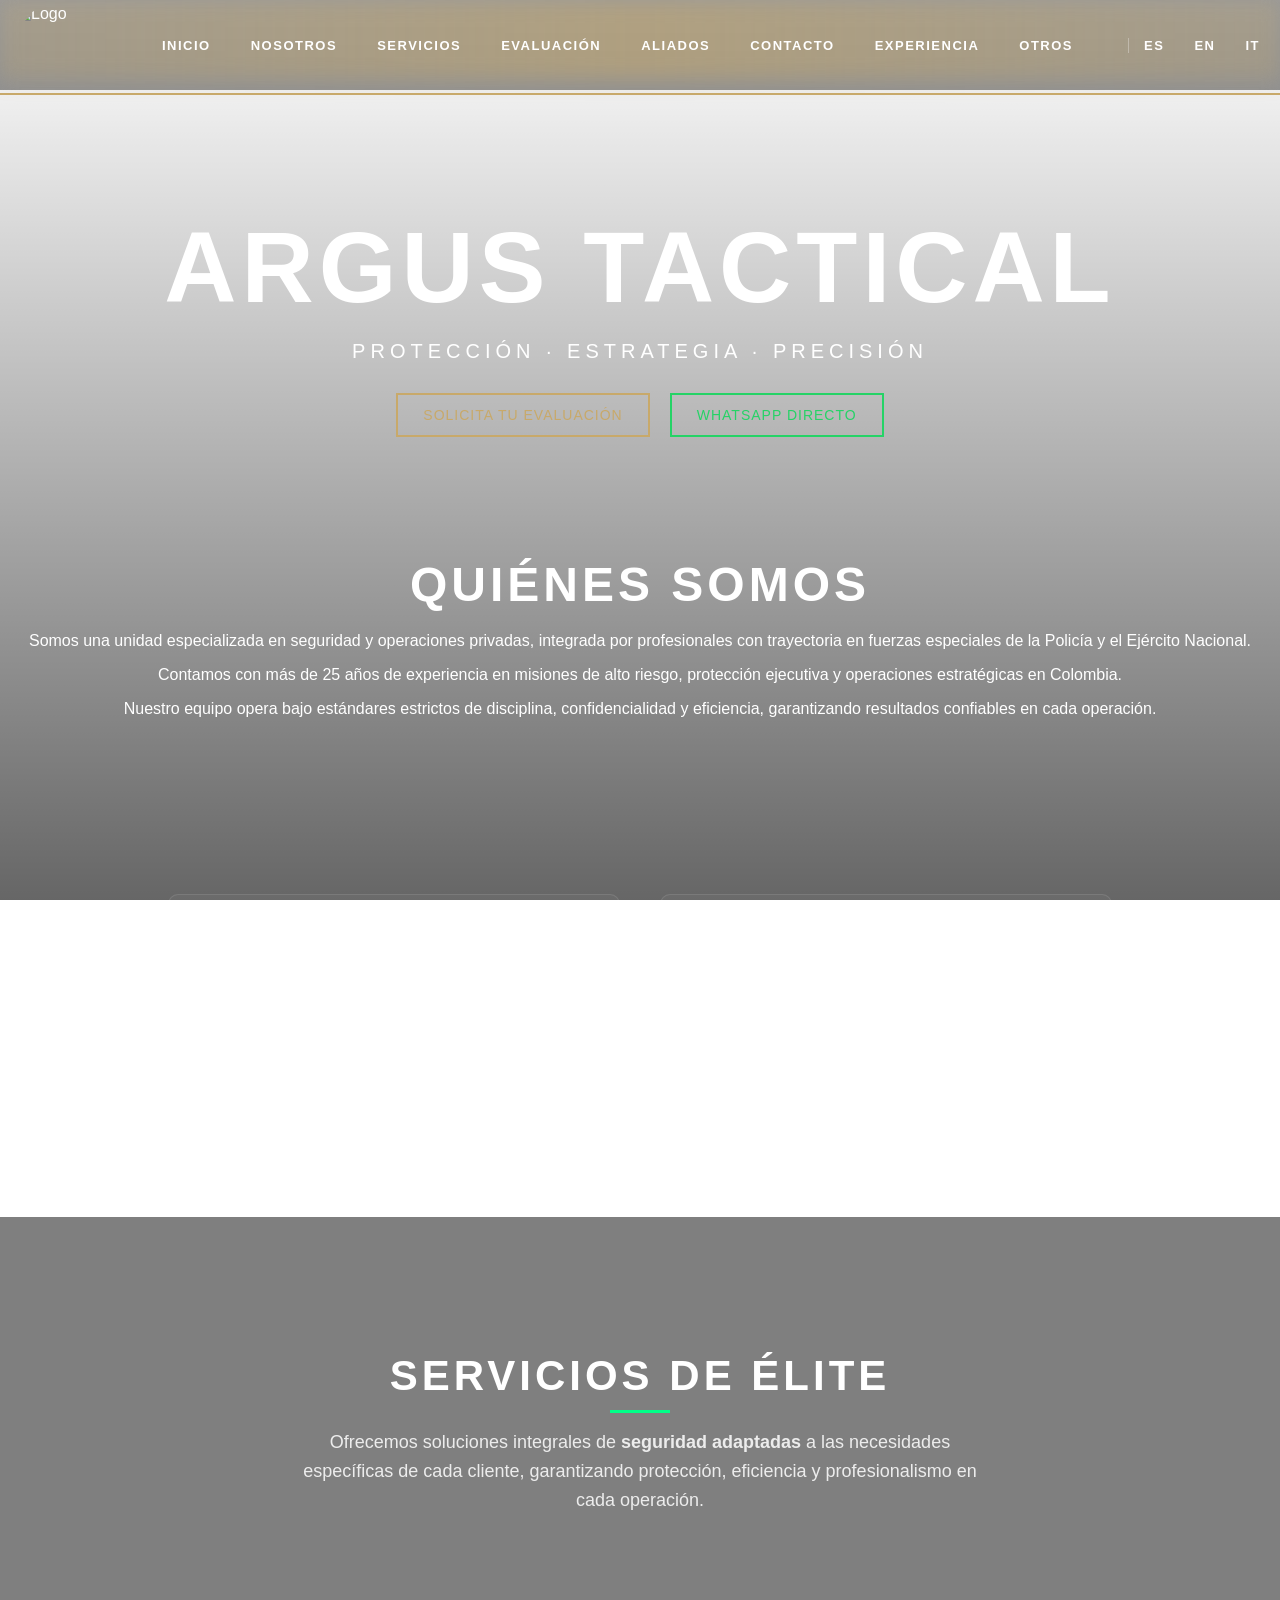
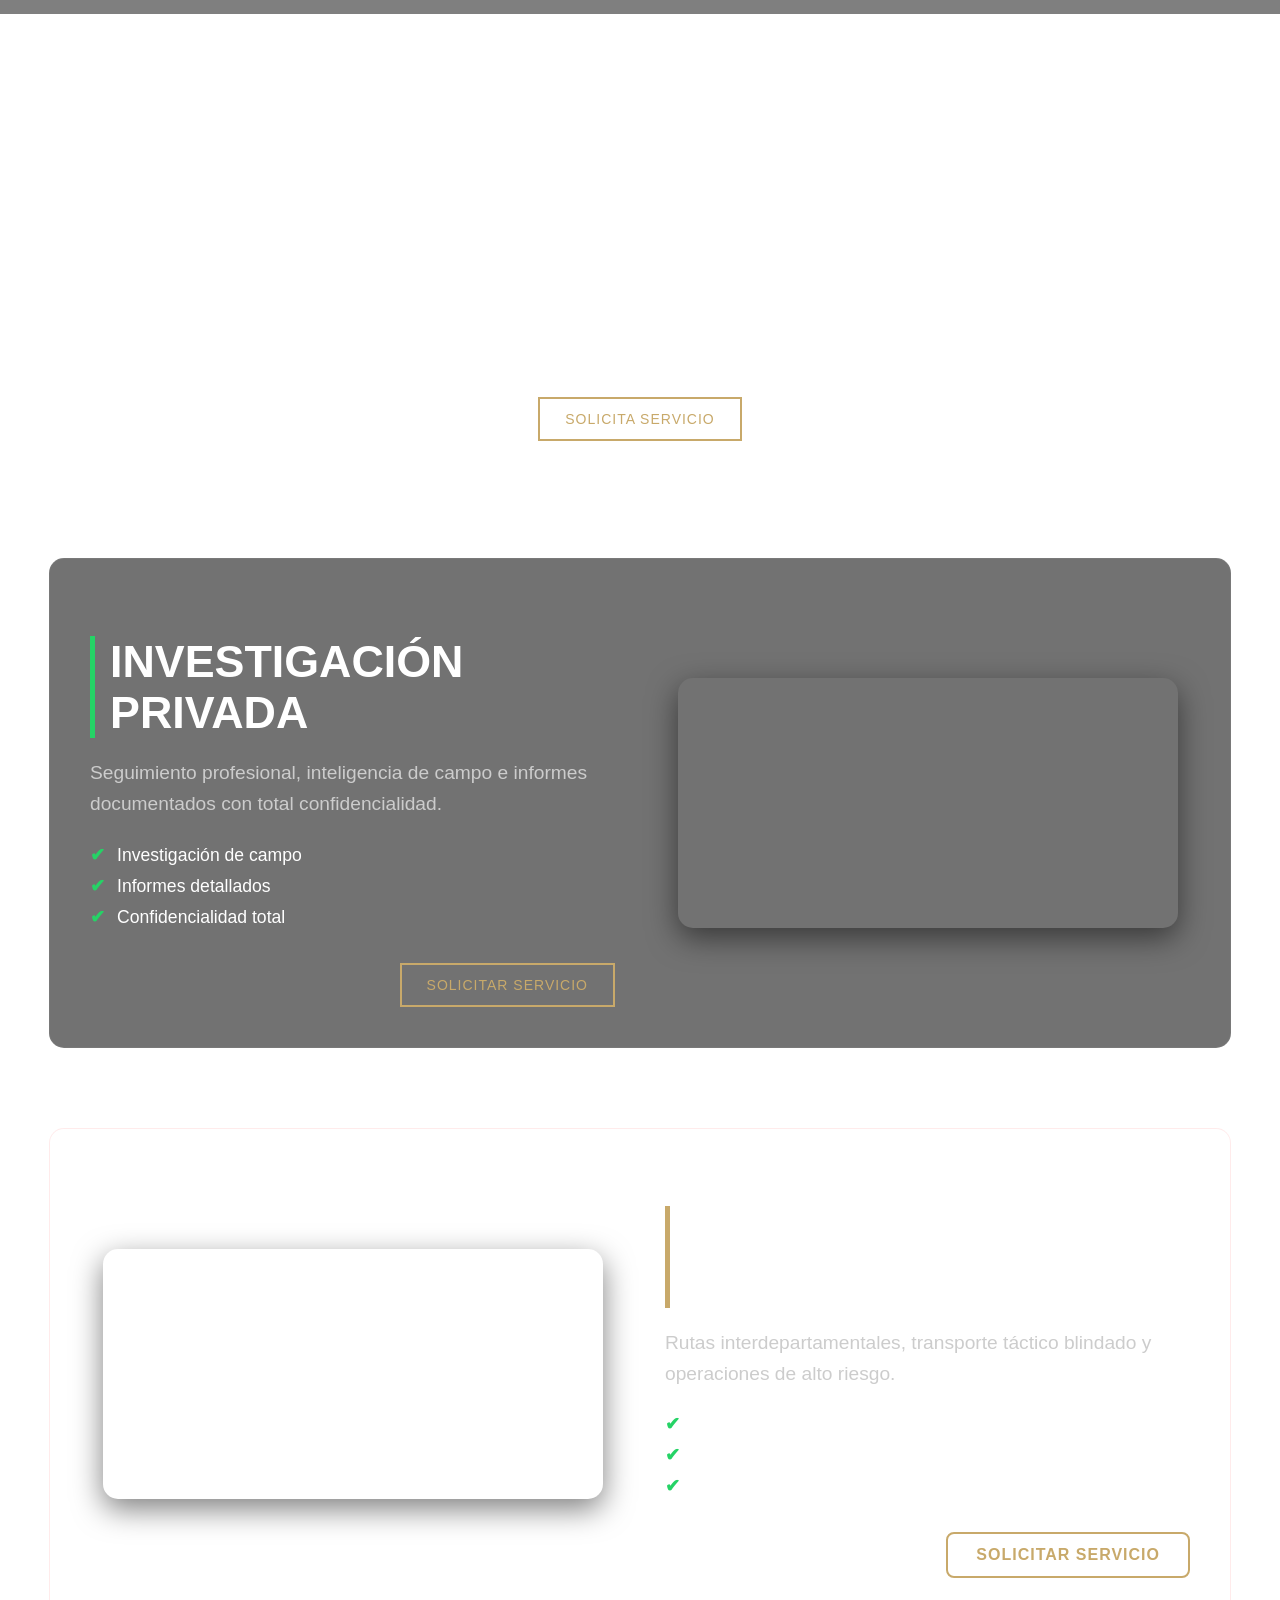
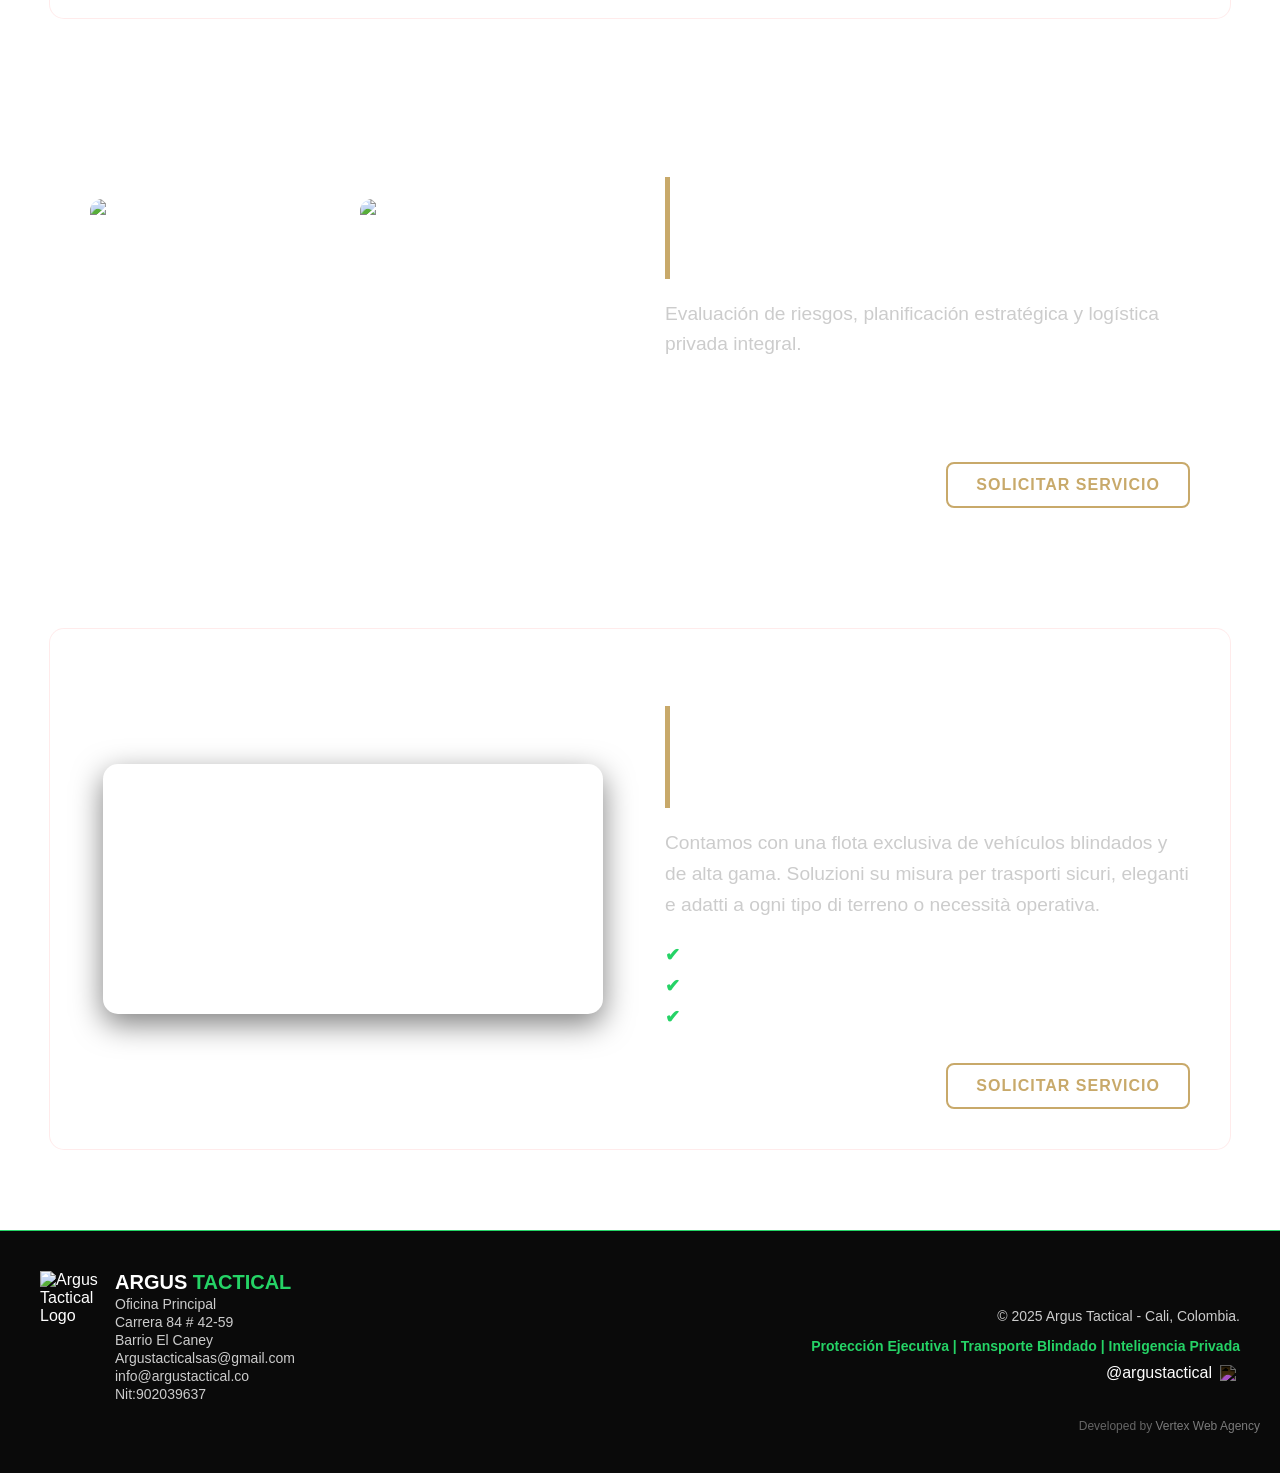
==== commit 04f93e10: "Update index.html" ====
--- a/index.html
+++ b/index.html
@@ -2,23 +2,27 @@
 <html lang="es">
 <head>
     <meta charset="UTF-8">
-<meta name="description" content="Servicios de seguridad privada en Colombia. Protección VIP, escoltas armados y análisis de riesgos en Cali, Medellín y Bogotá.">
+<meta name="description" content="Empresa de seguridad privada en Colombia. Protección VIP, escoltas armados, seguridad ejecutiva y análisis de riesgos en Cali, Medellín y Bogotá.">
 
 <meta name="keywords" content="seguridad privada Colombia, escoltas VIP, protección ejecutiva, seguridad Cali, seguridad Medellín, seguridad Bogotá">
 
 <meta name="author" content="Argus Tactical">
 
 <meta name="robots" content="index, follow">
-    <title>Seguridad Privada en colombia | Argus Tactical</title>
+   <title>Seguridad Privada en Colombia | Escoltas VIP y Protección Ejecutiva - Argus Tactical</title>
 
     <link rel="stylesheet" href="style.css">
-
-    <link href="https://fonts.googleapis.com/css2?family=Montserrat:wght@300;400;600&display=swap" rel="stylesheet">
+    
+    
+    <link rel="canonical" href="https://malu788.github.io/argus-tactical/">
+    
+    
+    
 </head>
 
 <body>
     
-
+<h1 class="seo-hidden">Seguridad Privada en Colombia</h1>
 <!-- NAVBAR -->
 <header class="navbar">
 
@@ -327,7 +331,7 @@
         <div class="operaciones-video">
             <div class="video-box-single">
                 <video autoplay muted loop>
-                    <source src="video7.mp4" type="video/mp4">
+                    <source src="Video7.mp4" type="Video/mp4">
                 </video>
             </div>
         </div>
--- a/style.css
+++ b/style.css
@@ -1,3 +1,13 @@
+.seo-hidden {
+  position: absolute;
+  width: 1px;
+  height: 1px;
+  overflow: hidden;
+}
+
+
+
+
 * RESET */
 * {
     margin: 0;
@@ -1608,11 +1618,75 @@
     margin-bottom: 10px;
 }
 /*SU TELEFONO SI METTE PERFETTO*/
+/* MOBILE RESPONSIVE */
 @media (max-width: 768px) {
-    .media-mapa {
-        flex-direction: column;
-    }
-}
+
+  body {
+    overflow-x: hidden;
+  }
+
+  .nav-container {
+    flex-direction: column;
+    align-items: center;
+  }
+
+  .navbar {
+    padding: 10px;
+  }
+
+  .nav-links {
+    display: flex;
+    flex-wrap: wrap;
+    justify-content: center;
+    gap: 10px;
+  }
+
+  .nav-links a {
+    font-size: 12px;
+  }
+
+  h1 {
+    font-size: 24px;
+    text-align: center;
+  }
+
+  h2 {
+    font-size: 20px;
+    text-align: center;
+  }
+
+  p {
+    font-size: 14px;
+    text-align: center;
+    padding: 0 10px;
+  }
+
+  .hero {
+    height: auto;
+    padding: 40px 10px;
+    text-align: center;
+  }
+
+  .hero h1 {
+    font-size: 26px;
+  }
+
+  .hero p {
+    font-size: 14px;
+  }
+
+  .buttons {
+    display: flex;
+    flex-direction: column;
+    gap: 10px;
+  }
+
+  img {
+    max-width: 100%;
+    height: auto;
+  }
+}
+
 
 /*BOTN PAGINA CONTATT*/
 .btn-home {
@@ -1745,6 +1819,7 @@
     }
 
 }
+
 /*PER SISTEMAR ILMENU EN EL CELLULARE*/
 /* FIX SOLO MOBILE MENU */
 @media (max-width: 768px) {
@@ -1770,3 +1845,3792 @@
 
 
 
+/* SOLO MOBILE - NON TOCCA DESKTOP */
+@media (max-width: 768px) {
+
+  body {
+    overflow-x: hidden;
+  }
+
+  /* Limita solo i contenitori principali */
+  .container, 
+  .nav-container,
+  .hero,
+  .section {
+    max-width: 100%;
+    width: 100%;
+    padding-left: 15px;
+    padding-right: 15px;
+  }
+
+  /* Fix elementi troppo larghi */
+  img, video {
+    max-width: 100%;
+    height: auto;
+  }
+.seo-hidden {
+  position: absolute;
+  width: 1px;
+  height: 1px;
+  overflow: hidden;
+}
+
+
+
+
+* RESET */
+* {
+    margin: 0;
+    padding: 0;
+    box-sizing: border-box;
+}
+
+/* SFONDO PROFESSIONALE */
+body {
+  margin: 0;
+  padding-top: 90px;
+  overflow-x: hidden;
+
+  font-family: 'Montserrat', Arial, sans-serif;
+
+  background:
+    linear-gradient(rgba(0,0,0,0.0), rgba(0,0,0,0.6)),
+    url("fondo3.jpg") no-repeat center center/cover;
+
+  background-attachment: fixed;
+  min-height: 100vh;
+  color: white;
+}
+
+
+/*IMG*/
+img {
+    display: block;
+    width: 100%;
+    height: auto;
+}
+
+/*NAVBAR DELMENU*/
+/* NAVBAR */
+.navbar {
+    position: fixed;
+    top: 0;
+    width: 100%;
+    height: 80px;
+    background: rgba(0,0,0,0.6);
+        
+        z-index: 1000;
+}
+
+/* CONTENITORE NAV */
+.nav-container {
+    width: 100%;
+     display: flex;
+    justify-content: space-between;
+    align-items: center;
+    padding: 8px 20px 8px 8px, ;  
+    margin: 0;
+}
+
+/*FORZAR LO SPAZIO LAD = 0*/
+html, body {
+    margin: 0;
+    padding: 0;
+}
+/*LINEA VERTICAL DENTRO IDIOMA*/
+.lang {
+    display: flex;
+    align-items: center;
+    gap: 10px;
+
+    border-left: 1px solid rgba(255,255,255,0.3); /* linea */
+    padding-left: 15px;
+    margin-left: 15px;
+}
+
+/*SMOOTH SCROLL*/
+html{
+
+    scroll-behavior: smooth;
+}
+
+/* MENU */
+.menu a {
+    color: white;
+    text-decoration: none;
+    margin-right: 20px;
+    font-size: 14px;
+    transition: 0.3s;
+}
+
+.menu a:hover {
+    color: #c8a96a;
+}
+
+/* BLOCCO DESTRO */
+.right-box {
+    display: flex;
+    align-items: center;
+    gap: 20px;
+}
+
+/* LOGO */
+.logo-box {
+    margin-left: 15px;
+    display: flex;
+    align-items: center;
+    gap: 12px; /*ALONTANA LOGO*/
+}
+
+.logo-box img {
+    width: 80px; /*TAMAGNO LOGO*/
+    height: 80px;
+    border-radius: 50%;
+    object-fit: cover;
+}
+
+.nombre {
+    font-size: 18px; /*CAMBIA IL TAM DEL TT LOGs*/
+    font-weight: 600;
+    color: #c8a96a;
+}
+/*MENU DESTRA*/
+.menu{
+
+    display: flex;
+    align-items: center ;
+    gap: 20px;
+}
+
+.menu a {
+    color: white;
+    text-decoration: none;
+    font-size: 13px;
+    font-weight: 600;
+    /* GRASSETTO ELEGANTE*/
+    text-transform: uppercase; /*MAISCOLO*/
+    letter-spacing: 1.5px; /*SPAZIO TRA LETTERE PREMIM*/
+    position: relative;
+    transition: 0.3s;
+}
+
+/* EFFETTO LINEA SOTTO (BELLO) */
+.menu a::after {
+    content: "";
+    position: absolute;
+    width: 0%;
+    height: 2px;
+    bottom: -5px;
+    left: 0;
+    background: #c8a96a;
+    transition: 0.3s;
+}
+menu a:hover::after {
+    width: 100%;
+}
+
+.menu a:hover {
+    color: #c8a96a;
+}
+/* LINEA ORO SOTTO NAVBAR */
+.navbar::after {
+    content: "";
+    display: block;
+    width: 100%;
+    height: 2px;
+    background: #c8a96a;
+    margin-top: 5px;
+}
+/*EFFTO BELLO*/
+
+.navbar { 
+    background: rgba(0,0,0,0.4);
+    backdrop-filter: blur(8px);
+}
+/* NAVBAR CON FASCIA ORO */
+.navbar {
+    position: fixed;
+    top: 0;
+    width: 100%;
+    height: 90px;/*MISURA MENU*/
+    display: flex;
+    align-items: center;
+    z-index: 1000;
+}
+
+/* FASCIA DIETRO (OMBRA ORO) */
+.navbar::before {
+    content: "";
+    position: absolute;
+    top: 0;
+    left: 0;
+    width: 100%;
+    height: 80px; /* altezza fascia */
+    
+    background: linear-gradient(
+        to right,
+        rgba(200,169,106,0.25),
+        rgba(200,169,106,0.5),
+        rgba(200,169,106,0.25)
+    );
+
+    filter: blur(10px);
+    z-index: -1;
+}
+.lang {
+    display: flex;
+    align-items: center;
+    margin-left: 15px;
+}
+.menu a,
+.lang a {
+    display: flex;
+    align-items: center;
+    height: 1000%;
+}
+/*TITULO 1*/
+/* HERO (NUOVO) */
+.hero {
+    margin-top: 120px; /* 👈 evita il menu sopra */
+    text-align: center;
+    
+}
+
+/* TITOLO */
+.hero h1 {
+    width: 100%;
+    text-align: center;
+    font-size: 100px; /* TITULO GRANDE*/
+    color: #ffffff;
+    text-transform: uppercase;
+    letter-spacing: 5px;
+    font-weight: 700;
+    margin: 0;
+    transition: all 0.3s ease;
+
+}
+
+/*EFFETO MAUSE*/
+.hero h1:hover {
+    color: #c8a96a; /* oro */
+    transform: scale(1.03); /* leggero zoom */
+    transition: 0.3s;
+    hero h1:hover {
+    color: #c8a96a; /* oro */
+    transform: scale(1.05); /* leggero zoom */
+    text-shadow: 0 0 15px rgba(200,169,106,0.6); /* glow */
+}
+}
+/*SE ADDATTA ALLO SCHERMO*/
+.hero h1 {
+    text-shadow: 0 5px 20px rgba(0, 0, 0, 0, 7);
+
+}
+/* SOTTOTITOLO PROTECCION ESTRATEGICA*/
+.hero p {
+    font-size: 20px; /* più grande */
+    color: #FFFFFF; /* bianco */
+    letter-spacing: 5px; /* elegante */
+    text-transform: uppercase; /* stile forte */
+    font-weight: 300; /* leggero = elegante */
+    margin-top: 15px;
+    
+}
+.navbar {
+    position: relative;
+}
+
+.navbar::after {
+    content: "";
+    position: absolute;
+    left: 0;
+    bottom: -5px; /* 👈 sposta giù */
+    width: 100%;
+    height: 2px;
+    background: #c8a96a;
+}
+
+
+/*BUTTONES*/
+/* CONTENITORE BOTTONI */
+.contact-section {
+    display: grid;
+    grid-template-columns: 1fr 1fr;
+    gap: 40px;
+    padding: 60px;
+}
+.buttons {
+    margin-top: 30px;
+    display: flex;
+    justify-content: center;
+    gap: 20px;
+    flex-wrap: wrap;
+}
+
+/* BOTTONE BASE */
+.btn {
+    padding: 12px 25px;
+    border: 2px solid #c8a96a;
+    color: #c8a96a;
+    text-decoration: none;
+    font-size: 14px;
+    text-transform: uppercase;
+    letter-spacing: 1px;
+    transition: 0.3s;
+}
+
+/* HOVER */
+.btn:hover {
+    background: #c8a96a;
+    color: black;
+}
+
+/* WHATSAPP */
+.btn-whatsapp {
+    border-color: #25D366;
+    color: #25D366;
+}
+
+.btn-whatsapp:hover {
+    background: #25D366;
+    color: white;
+}
+/*PAGINA EVALUACION*/
+/* SEZIONE */
+.hero-eval {
+    margin-top: 120px;
+    text-align: center;
+}
+
+/* TITOLO UGUALE ALLA HOME */
+.hero-eval h1 {
+    font-family: 'Montserrat', Arial, sans-serif;
+    font-size: 5vw;
+    color: white;
+    text-transform: uppercase;
+    letter-spacing: 5px;
+    font-weight: 600;
+
+    transition: 0.3s;
+}
+
+/* EFFETTO */
+.hero-eval h1:hover {
+    color: #c8a96a;
+    transform: scale(1.05);
+    text-shadow: 0 0 15px rgba(200,169,106,0.6);
+}
+
+/* SOTTOTITOLO */
+.hero-eval p {
+    font-size: 20px;
+    color: white;
+    letter-spacing: 3px;
+    margin-top: 10px;
+}
+
+/*CONTAINER 1*/
+.contact-box {
+    background: rgba(255, 255, 255, 0.05);
+    border-radius: 15px;
+    padding: 20px;
+    margin-bottom: 20px;
+    backdrop-filter: blur(10px);
+    border: 1px solid rgba(255,255,255,0.1);
+    transition: 0.3s;
+}
+
+.contact-box:hover {
+    transform: translateY(-5px);
+    border-color: #00ff88;
+    box-shadow: 0 0 20px rgba(0,255,136,0.3);
+}
+.contact-box h3 {
+    color: #00ff88;
+    font-size: 14px;
+    margin-bottom: 5px;
+    letter-spacing: 1px;
+}
+
+.contact-box p {
+    font-size: 20px;
+    font-weight: bold;
+    color: white;
+}
+form input,
+form textarea,
+form select {
+    width: 100%;
+    padding: 12px;
+    margin-bottom: 15px;
+    border-radius: 8px;
+    border: 1px solid rgba(255,255,255,0.2);
+    background: rgba(0,0,0,0.4);
+    color: white;
+    font-family: 'Montserrat', sans-serif;
+    transition: 0.3s;
+}
+.orm input:focus,
+form textarea:focus {
+    outline: none;
+    border-color: #00ff88;
+    box-shadow: 0 0 10px rgba(0,255,136,0.5);
+}
+.btn-submit {
+    width: 100%;
+    padding: 15px;
+    background: linear-gradient(90deg, #00ff88, #00cc66);
+    border: none;
+    border-radius: 10px;
+    font-weight: bold;
+    color: black;
+    cursor: pointer;
+    transition: 0.3s;
+}
+
+/*HOVER*/
+.btn-submit:hover {
+    transform: scale(1.05);
+    box-shadow: 0 0 20px rgba(0,255,136,0.6);
+}
+.divider {
+
+    width: 2px;
+    background: linear-gradient(to bottom,
+    transparent, #00ff88, transparent);
+    
+}
+/*COVERTURA NACIONA 1*/
+
+.cobertura-text {
+    background: rgba(0, 0, 0, 0.55); /* sfondo scuro */
+    padding: 5PX;
+    border-radius: 15px;
+
+    backdrop-filter: blur(6px);
+}
+/**/
+.cobertura-text {
+    background: linear-gradient(
+        rgba(0,0,0,0.7),
+        rgba(0,0,0,0.5)
+    );
+    border-left: 3px solid #00ff99; /* verde Argus */
+}
+
+.cobertura-text p {
+    color: #e0e0e0;
+    line-height: 1.6;
+}
+
+.lista-ciudades li {
+    color: #ffffff;
+    margin-bottom: 6px;
+}
+
+
+
+/**/
+.contact-box i {
+    color: #00ff88;
+    margin-right: 10px;
+    font-size: 18px;
+}
+
+/*BOTONECobertura Nacional e Internacional*/
+/* CONTENITORE */
+.coverage {
+    margin-top: 20px;
+    padding: 15px;
+    border-left: 3px solid #00ff88;
+    background: rgba(255,255,255,0.03);
+    border-radius: 8px;
+    transition: 0.3s;
+}
+
+/* HOVER BOX */
+.coverage:hover {
+    transform: translateY(-3px);
+    box-shadow: 0 0 15px rgba(0,255,136,0.3);
+}
+
+/* TESTO */
+.coverage p {
+    color: #ddd;
+    font-size: 18px;
+    letter-spacing: 1px;
+}
+
+/* ICONA */
+.coverage i {
+    color: #00ff88;
+    margin-right: 10px;
+    animation: pulse 2s infinite;
+}
+
+/* ANIMAZIONE PULSANTE */
+@keyframes pulse {
+    0% {
+        transform: scale(1);
+        text-shadow: 0 0 5px rgba(0,255,136,0.4);
+    }
+    50% {
+        transform: scale(1.2);
+        text-shadow: 0 0 15px rgba(0,255,136,0.8);
+    }
+    100% {
+        transform: scale(1);
+        text-shadow: 0 0 5px rgba(0,255,136,0.4);
+    }
+}
+/*BUTTON RITORNAPAGINA EVALIACION*/
+.back-home {
+    margin-top: 30px;
+    text-align: center;
+}
+
+.btn-back {
+    display: inline-block;
+    padding: 12px 25px;
+    border: 2px solid #c8a96a;
+    color: #c8a96a;
+    text-decoration: none;
+    font-weight: 600;
+    border-radius: 8px;
+    transition: 0.3s;
+}
+.btn-back:hover {
+    background: #c8a96a;
+    color: black;
+    box-shadow: 0 0 15px rgba(200,169,106,0.6);
+    transform: translateY(-2px);
+}
+/*WHATSAPP-LINK*/
+.whatsapp-link {
+    color: #ffffff; /* 👈 bianco */
+    text-decoration: none; /* toglie sottolineato */
+    font-weight: 600;
+}
+
+.whatsapp-link:hover {
+    color: #00ff88; /* verde al passaggio mouse */
+}
+
+/*QUIENES SOMOS*/
+/* SOLO HOME - SEZIONE ABOUT */
+.about-section {
+    text-align: center;
+    padding: 80px 20px;
+}
+
+/* titolo */
+.about-section .about-title {
+    font-size: 48px;
+    color: #ffffff;
+    letter-spacing: 4px;
+    margin-bottom: 20px;
+    position: relative;
+}
+/*ANIMAZIONE TITULO*/
+.about-title {
+    color: #ffffff; /* bianco normale */
+    transition: color 0.3s ease; /* animazione fluida */
+    font-weight: 700;
+    letter-spacing: 4px;
+}
+
+/* quando passi il mouse */
+.about-title:hover {
+    color: #00ff88; /* verde */
+}
+.about-title:hover {
+    color: #00ff88;
+}
+/*MISION VISION*/
+/* SEZIONE */
+.mv-section {
+    padding: 80px 20px;
+    text-align: center;
+}
+
+/* CONTAINER CENTRALE */
+.mv-container {
+    display: flex;
+    justify-content: center;
+    gap: 40px;
+    flex-wrap: wrap;
+}
+
+/* BOX */
+.mv-box {
+    max-width: 400px;
+    padding: 25px;
+    border-radius: 10px;
+    background: rgba(255,255,255,0.03);
+    border: 1px solid rgba(255,255,255,0.1);
+    transition: 0.3s;
+}
+
+/* HOVER */
+.mv-box:hover {
+    transform: translateY(-5px);
+    border-color: #00ff88;
+}
+
+/* TITOLI */
+.mv-title {
+    font-size: 26px;
+    font-weight: 800;
+    color: #ffffff;
+    margin-bottom: 15px;
+    letter-spacing: 2px;
+    transition: 0.3s;
+}
+.section-title {
+    text-transform: uppercase;
+}
+
+/* PARAGRAFO */
+.mv-text {
+    font-size: 16px;
+    color: rgba(255,255,255,0.85);
+    line-height: 1.6;
+}
+
+/* EFFETTO HOVER TITOLO */
+.mv-title:hover {
+    color: #00ff88;
+}
+/*SERVICIOS DE ELITE*/
+/* SEZIONE */
+.elite-section {
+    text-align: center;
+    padding: 100px 20px;
+}
+
+/* BOX SFONDO (tipo blur scuro) */
+.elite-section {
+    background: rgba(0,0,0,0.5);
+    backdrop-filter: blur(6px);
+}
+
+/* TITOLO */
+.elite-title {
+    font-family: 'Montserrat', Arial, sans-serif;
+    font-size: 42px;
+    font-weight: 800;
+    color: #ffffff;
+    letter-spacing: 4px;
+    margin-bottom: 15px;
+    transition: 0.3s;
+}
+
+/* LINEA SOTTO */
+.elite-title::after {
+    content: "";
+    display: block;
+    width: 60px;
+    height: 3px;
+    background: #00ff88;
+    margin: 10px auto 0;
+    transition: 0.3s;
+}
+
+/* HOVER TITOLO */
+.elite-title:hover {
+    color: #00ff88;
+}
+
+/* LINEA cambia colore insieme */
+.elite-title:hover::after {
+    background: #ffffff;
+}
+
+/* TESTO */
+.elite-text {
+    font-family: 'Montserrat', Arial, sans-serif;
+    max-width: 700px;
+    margin: 0 auto;
+    font-size: 18px;
+    color: rgba(255,255,255,0.85);
+    line-height: 1.6;
+}
+/*SECURIDAD*/
+/* SEZIONE GENERICA */
+.security-section {
+    text-align: center;
+    padding: 80px 20px;
+}
+.security-box {
+    background: rgba(0,0,0,0.6);
+    padding: 30px;
+    border-radius: 20px;
+    backdrop-filter: blur(8px);
+    max-width: 1100px;
+    margin: auto;
+    text-align: center;
+    
+}
+
+/* TITOLO STANDARD (riutilizzabile anche altrove) */
+.section-title {
+    font-size: 36px;
+    font-weight: bold;
+    color: white;
+    transition: 0.3s;
+}
+
+/* HOVER SOLO COLORE */
+.section-title:hover {
+    color: #00ff88;
+}
+
+/* TESTO STANDARD */
+.video-grid {
+    display: flex;
+    justify-content: center;
+    gap: 25px;
+    flex-wrap: wrap;
+
+    width: 100%;
+    max-width: 900px;
+
+    margin-left: auto;
+    margin-right: auto;
+    padding: 0; /* IMPORTANTE */
+}
+
+
+
+
+.video-grid video {
+    width: 260px;
+    height: 150px;
+    object-fit: cover;
+    border-radius: 15px;
+    flex: 0 0 auto;
+    transition: 0.3s;
+}
+
+/* HOVER elegante */
+.video-grid video:hover {
+    transform: scale(1.05);
+}
+/*BOTT SECURITY*/
+.btn-security {
+    position: relative;
+    top: 30px;
+}
+
+/*INVESTIGACION*/
+
+/* BLOCCO 2INVESTIGACION PRIVADA*/
+/* Layout per Investigazione */
+.investigacion-container {
+    display: flex;
+    align-items: center;
+    justify-content: space-between;
+    gap: 50px;
+    max-width: 1100px;
+    margin: 80px auto; /* Spazio dal blocco sopra */
+    padding: 40px;
+    background: rgba(20, 20, 20, 0.6);
+    border-radius: 15px;
+    border: 1px solid rgba(255, 255, 255, 0.05);
+    text-align: left; /* Testo a sinistra */
+}
+
+.investigacion-content {
+    flex: 1;
+}
+
+.investigacion-video {
+    flex: 1;
+    display: flex;
+    justify-content: center;
+}
+
+.titulo-bello {
+    font-size: 2.8rem;
+    color: white;
+    text-transform: uppercase;
+    margin-bottom: 20px;
+    border-left: 5px solid #25d366; /* Linea verde a lato del titolo */
+    padding-left: 15px;
+}
+
+.texto-investigacion {
+    font-size: 1.2rem;
+    color: #ccc;
+    line-height: 1.6;
+    margin-bottom: 25px;
+}
+
+/* Checklist stilizzata */
+.checklist-investigacion {
+    list-style: none;
+    padding: 0;
+    margin-bottom: 35px;
+}
+
+.checklist-investigacion li {
+    font-size: 1.1rem;
+    color: white;
+    margin-bottom: 10px;
+    display: flex;
+    align-items: center;
+}
+
+.checklist-investigacion .check {
+    color: #25d366;
+    margin-right: 12px;
+    font-weight: bold;
+}
+
+/* Video singolo */
+.video-box-single {
+    width: 100%;
+    max-width: 500px;
+    border-radius: 15px;
+    overflow: hidden;
+    box-shadow: 0 10px 30px rgba(0,0,0,0.5);
+}
+
+.video-box-single video {
+    width: 100%;
+    display: block;
+}
+
+.boton-container-left {
+    margin-top: 20px;
+}
+
+/* Responsive per cellulari: mette il video sotto il testo */
+@media (max-width: 768px) {
+    .investigacion-container {
+        flex-direction: column;
+        text-align: center;
+    }
+    .titulo-bello {
+        border-left: none;
+        padding-left: 0;
+    }
+    .checklist-investigacion li {
+        justify-content: center;
+    }
+}
+
+
+
+/*CONTAINER3 ALQUILER DE VEHICULO*/
+.operaciones-container {
+    display: flex;
+    flex-direction: row;
+    align-items: center;
+    justify-content: space-between;
+    gap: 50px;
+    max-width: 1100px;
+    margin: 80px auto;
+    padding: 40px;
+    
+
+    /* ✨ stile coerente */
+    background: rgba(255, 255, 255, 0.03);
+    backdrop-filter: blur(10px);
+    -webkit-backdrop-filter: blur(10px);
+
+    border-radius: 15px;
+    border: 1px solid rgba(255, 0, 0, 0.08);
+
+    text-align: left;
+}
+
+.operaciones-content {
+    flex: 1;
+    color: white;
+}
+
+.operaciones-video {
+    flex: 1;
+    display: flex;
+    justify-content: center;
+}
+
+/* Titolo */
+.titulo-bello-alt {
+    font-size: 2.8rem;
+    color: white;
+    text-transform: uppercase;
+    margin-bottom: 20px;
+    border-left: 5px solid rgb(200, 169, 106);
+    padding-left: 15px;
+}
+
+/* Mobile */
+@media (max-width: 768px) {
+    .operaciones-container {
+        flex-direction: column-reverse;
+        text-align: center;
+    }
+
+    .titulo-bello-alt {
+        border-left: none;
+        padding-left: 0;
+    }
+}
+
+/*BUTTONE OPERAZIONES SPECIALES*/
+/* SOLO bottone operazioni */
+.btn-operaciones {
+    color: white;
+    text-decoration: none;
+
+    border: 2px solid #00ff88;
+    border-radius: 8px;
+
+    padding: 12px 28px;
+    font-weight: bold;
+    text-transform: uppercase;
+
+    background: transparent;
+    transition: 0.3s;
+}
+
+/* hover */
+.btn-operaciones:hover {
+    background: #00ff88;
+    color: #0b0f1a;
+    box-shadow: 0 0 15px rgba(0,255,136,0.5);
+}
+/* SOLO posizione bottone */
+.boton-container-left {
+    display: flex;
+    justify-content: flex-end; /* 👉 lo manda a destra */
+    margin-top: 20px;
+}/*REDUCE TUTTI VIDEO*/
+.video-box-single video {
+    width: 100%;
+    max-height: 300px; /* 🔥 riduce altezza */
+    object-fit: cover; /* taglia senza deformare */
+    border-radius: 15px;
+}
+
+/*SEGURDAD EJECUTIVA*/
+.ejecutiva-container {
+    display: flex;
+    align-items: center;
+    justify-content: space-between;
+    gap: 50px;
+    max-width: 1100px;
+    margin: 80px auto;
+    padding: 40px;
+
+    background: rgba(255, 255, 255, 0.05); /* leggero trasparente */
+    border-radius: 15px;
+    backdrop-filter: blur(8px);
+}
+
+.ejecutiva-fotos {
+    flex: 1;
+    display: flex;
+    gap: 15px;
+}
+
+.foto-wrapper {
+    flex: 1;
+    overflow: hidden;
+    border-radius: 12px;
+}
+
+.foto-bella {
+    width: 100%;
+    height: 250px;
+    object-fit: cover;
+    transition: 0.4s;
+}
+
+.foto-bella:hover {
+    transform: scale(1.05);
+}
+
+.ejecutiva-content {
+    flex: 1;
+}
+@media (max-width: 768px) {
+    .ejecutiva-container {
+        flex-direction: column;
+        text-align: center;
+    }
+
+    .ejecutiva-fotos {
+        flex-direction: column;
+    }
+}
+
+/* Titolo */
+.titulo-vivo {
+    font-size: 2.8rem;
+    color: white;
+    text-transform: uppercase;
+    margin-bottom: 20px;
+    border-left: 5px solid rgb(200, 169, 106);
+    padding-left: 15px;
+}
+
+
+
+
+
+/* Responsive per mobile */
+@media (max-width: 768px) {
+    .ejecutiva-container {
+        flex-direction: column-reverse;
+        text-align: center;
+    }
+    .ejecutiva-fotos {
+        width: 100%;
+    }
+    .ejecutiva-content {
+        text-align: center;
+    }
+}
+.titulo-vivo {
+    text-transform: uppercase;
+}
+
+/* Bottone premium SOLO per solicitar */
+.btn-solicitar {
+    display: inline-block;
+    padding: 12px 28px;
+
+    border: 2px solid rgb(200, 169, 106); /* oro */
+    color: rgb(200, 169, 106);
+
+    text-decoration: none;
+    font-weight: 600;
+    letter-spacing: 1px;
+
+    border-radius: 8px;
+
+    transition: all 0.3s ease;
+}
+/*FOTOER*/
+/* FOOTER */
+.site-footer {
+    background: #0a0a0a;
+    border-top: 1px solid #25d366;
+    padding: 40px 20px;
+    color: white;
+    margin-top: 50px;
+}
+
+/* container */
+.footer-container {
+    max-width: 1200px;
+    margin: auto;
+    display: flex;
+    justify-content: space-between;
+    align-items: center;
+    flex-wrap: wrap;
+}
+
+/* sinistra */
+.footer-left {
+    display: flex;
+    align-items: flex-start;
+    gap: 15px;
+}
+
+/* logo */
+.footer-logo {
+    width: 60px;
+}
+
+/* info */
+.footer-info p {
+    margin: 2px 0;
+    font-size: 14px;
+    color: #ccc;
+}
+
+/* brand */
+.footer-brand {
+    font-size: 20px;
+    font-weight: bold;
+    text-transform: uppercase;
+}
+.footer {
+
+    margin-top: 80px;
+    padding: 40px;
+}
+
+/* verde */
+.verde {
+    color: #25d366;
+}
+
+/* destra */
+.footer-right {
+    text-align: right;
+}
+
+/* copy */
+.footer-copy {
+    font-size: 14px;
+    color: #ccc;
+}
+
+/* servizi */
+.footer-services {
+    font-size: 14px;
+    color: #25d366;
+    font-weight: bold;
+    margin: 5px 0;
+}
+
+/* instagram */
+.footer-instagram {
+    display: flex;
+    justify-content: flex-end;
+    align-items: center;
+    gap: 8px;
+    text-decoration: none;
+    color: white;
+    margin-top: 10px;
+    transition: 0.3s;
+}
+
+.footer-instagram img {
+    width: 20px;
+    filter: invert(1);
+}
+
+.footer-instagram:hover {
+    color: #25d366;
+}
+
+@media (max-width: 768px) {
+    .footer-container {
+        flex-direction: column;
+        text-align: center;
+        gap: 20px;
+    }
+
+    .footer-right {
+        text-align: center;
+    }
+
+    .footer-instagram {
+        justify-content: center;
+    }
+}
+
+.footer-credit {
+    text-align: center;
+    font-size: 12px;
+    color: #777;
+    margin-top: 10px;
+}
+/*MALU*/
+.footer-credit {
+    margin-top: 15px;
+    text-align: right; /* lo porta a destra */
+    width: 100%;
+}
+
+.footer-credit a {
+    font-size: 12px;
+    color: #aaa; /* più elegante del blu */
+    text-decoration: none;
+    opacity: 0.7;
+    transition: 0.3s;
+}
+
+.footer-credit a:hover {
+    color: #25d366; /* verde brand */
+    opacity: 1;
+}
+/*PAGINA ALINADOS*/
+/* SOLO titolo aliados - non rompe global */
+.aliados-special {
+    letter-spacing: 3px;
+    position: relative;
+    display: inline-block;
+    text-shadow: 0 0 10px rgba(0, 198, 255, 0.4);
+    display: block;
+    text-align: center;
+    font-size: 3.5rem;
+    margin: 50px;
+}
+
+
+/* linea elegante */
+.aliados-special::after {
+    content: "";
+    display: block;
+    width: 60%;
+    height: 3px;
+    margin: 10px auto 0;
+
+    background: linear-gradient(90deg, #00c6ff, #00ff88);
+    border-radius: 2px;
+}
+
+
+/* hover leggero (senza rompere layout) */
+.aliados-special:hover {
+    text-shadow: 0 0 18px rgba(0, 255, 136, 0.6);
+}
+/*PARAGRAFO */
+/* SOLO pagina aliados */
+.aliados-text {
+    text-align: center;
+    max-width: 700px;
+    margin: 10px auto 40px;
+
+    font-size: 1.1rem;
+    line-height: 1.6;
+
+    color: #ccc;
+    letter-spacing: 1px;
+}
+/* container oscuro elegante */
+.aliados-box {
+    max-width: 1000px;
+    margin: 60px auto;
+    padding: 40px 30px;
+
+    background: rgba(0, 0, 0, 0.1); /* effetto scuro */
+    border-radius: 15px;
+
+    text-align: center;
+
+    backdrop-filter: blur(8px); /* effetto premium */
+}
+/*CONTAINER 2*/
+/* CONTAINER */
+.aliado-container {
+    display: flex;
+    align-items: center;
+    justify-content: space-between;
+    gap: 40px;
+
+    width: 90%;
+    max-width: 1100px;
+    margin: 60px auto;
+
+    padding: 40px;
+    border-radius: 15px;
+
+    background: rgba(0, 0, 0, 0.4); /* più elegante */
+    backdrop-filter: blur(10px);
+
+    border: 1px solid rgba(255,255,255,0.08);
+
+    transition: 0.3s;
+}
+
+/* HOVER LEGGERO */
+.aliado-container:hover {
+    transform: translateY(-5px);
+    box-shadow: 0 10px 30px rgba(0,0,0,0.6);
+}
+
+/* TESTO */
+.aliado-texto {
+    flex: 1;
+}
+
+/* TITOLO */
+.aliado-titulo {
+    color: rgb(200, 169, 106); /* oro VIP */
+    margin-bottom: 15px;
+
+    font-size: 1.6rem;
+    letter-spacing: 1px;
+}
+
+/* PARAGRAFI */
+.aliado-texto p {
+    color: rgba(255,255,255,0.85);
+    line-height: 1.6;
+}
+
+/* LINK LABEL */
+.link-ref {
+    margin-top: 15px;
+    font-size: 0.9rem;
+    color: #aaa;
+}
+
+/* LINK */
+.aliado-texto a {
+    color: rgb(200, 169, 106);
+    text-decoration: none;
+    font-weight: 500;
+}
+
+.aliado-texto a:hover {
+    text-decoration: underline;
+}
+
+/* container */
+.aliado-container {
+    display: flex;
+    align-items: center;
+    justify-content: space-between;
+    gap: 40px;
+
+    width: 90%;
+    max-width: 1100px;
+    margin: 60px auto;
+
+    padding: 40px;
+    border-radius: 15px;
+
+    background: rgba(0, 0, 0, 0.4);
+    backdrop-filter: blur(10px);
+}
+
+/* SINISTRA */
+.aliado-texto {
+    flex: 1;
+    text-align: left; /* 🔥 importante */
+}
+
+/* titolo */
+.aliado-titulo {
+    color: rgb(200, 169, 106);
+    margin-bottom: 15px;
+}
+
+/* paragrafo */
+.aliado-texto p {
+    margin-bottom: 10px;
+}
+
+/* link sotto */
+.aliado-texto a {
+    display: inline-block;
+    margin-top: 5px;
+}
+
+/* DESTRA logo */
+.aliado-img {
+    flex-shrink: 0;
+}
+
+.aliado-img img {
+    width: 140px;
+}
+/*CONTAINER4*/
+/* Inverte layout (testo sinistra, immagine destra) */
+.cobertura-reverse {
+    display: flex;
+    align-items: center;
+    justify-content: space-between;
+    gap: 40px;
+    
+}
+
+/* Titolo più grande */
+.big-title {
+    font-size: 42px;
+    font-weight: 700;
+    margin-bottom: 20px;
+}
+
+/* Paragrafo più elegante */
+.cobertura-desc {
+    font-size: 17px;
+    line-height: 1.7;
+    color: rgba(255,255,255,0.85);
+    margin-bottom: 15px;
+}
+
+/* Responsive (importantissimo) */
+@media (max-width: 768px) {
+    .cobertura-reverse {
+        flex-direction: column;
+    }
+}
+/* Layout */
+.cobertura-reverse {
+    display: flex;
+    align-items: center;
+    justify-content: center;
+    gap: 60px;
+}
+
+/* FOTO più piccola e elegante */
+.small-img img {
+    width: 320px; /* 🔥 ridotta */
+    max-width: 100%;
+    border-radius: 15px;
+    object-fit: cover;
+
+    /* effetto premium */
+    box-shadow: 0 10px 30px rgba(245, 220, 220, 0.6);
+    opacity: 0.95;
+}
+
+/* Titolo forte */
+.titulo-strong {
+    font-size: 44px;
+    font-weight: 800;
+    letter-spacing: 1px;
+    margin-bottom: 15px;
+
+    /* effetto elegante */
+    text-transform: uppercase;
+}
+
+/* Paragrafo bello */
+.cobertura-desc {
+    font-size: 17px;
+    line-height: 1.7;
+    color: rgba(255,255,255,0.85);
+    margin-bottom: 15px;
+}
+
+/* Responsive */
+@media (max-width: 768px) {
+    .cobertura-reverse {
+        flex-direction: column;
+        text-align: center;
+    }
+
+    .small-img img {
+        width: 90%;
+    }
+}
+
+/*CONTACTO*/
+
+
+.contacto {
+    padding: 80px 20px;
+    background: rgba(0, 0, 0, 0.6);
+    backdrop-filter: blur(8px);
+    margin-top: 100px;
+}
+
+.cobertura-img {
+
+    margin-right: 30px;
+}
+.cobertura-img img {
+    margin-top: 50px;
+}
+
+
+.titulo-contacto {
+    text-align: center;
+    font-size: 2.8rem;
+    font-weight: 800;
+    text-transform: uppercase;
+    margin-bottom: 15px;
+}
+
+.subtexto {
+    text-align: center;
+    max-width: 700PX;
+    margin: 0 auto 40px;
+    color: #ccc;
+}
+
+.contacto-grid {
+    max-width: 1100px;
+    margin: auto;
+    display: grid;
+    grid-template-columns: repeat(auto-fit, minmax(220px, 1fr));
+    gap: 25px;
+}
+
+
+
+
+/**/
+.contacto .item {
+    background: rgba(255,255,255,0.05);
+    padding: 20px;
+    border-radius: 12px;
+    border: 1px solid rgba(255,255,255,0.08);
+}
+
+
+
+
+.iconos {
+    display: flex;
+    justify-content: center;
+    gap: 20px;
+    margin-top: 15px;
+}
+
+.iconos img {
+    width: 32px;
+    transition: 0.3s;
+}
+
+/* effetto hover */
+.iconos img:hover {
+    transform: scale(1.2);
+}
+/* container */
+.iconos {
+    display: flex;
+    justify-content: center;
+    gap: 20px;
+    margin-top: 20px;
+}
+
+/* bottone */
+.icon-btn {
+    width: 55px;
+    height: 55px;
+
+    display: flex;
+    align-items: center;
+    justify-content: center;
+
+    background: rgba(255,255,255,0.08);
+    border-radius: 50%;
+
+    transition: 0.3s;
+}
+
+/* icona */
+.icon-btn img {
+    width: 28px;
+}
+
+/* hover effetto premium */
+.icon-btn:hover {
+    transform: translateY(-5px);
+    background: #25d366; /* verde WhatsApp */
+}
+
+/*BOTON RETORNO DELLA PAGINA ALIADOS*/
+/* BOTON RETORNO */
+.btn-retorno {
+    position: absolute;
+    top: 40px;
+    right: 40px;
+
+    padding: 10px 20px;
+    border-radius: 30px;
+
+    background: rgba(0,0,0,0.6);
+    color: #fff;
+    text-decoration: none;
+
+    font-size: 14px;
+    font-weight: 500;
+
+    border: 1px solid rgba(255,255,255,0.2);
+    backdrop-filter: blur(8px);
+
+    transition: all 0.3s ease;
+}
+
+.btn-retorno:hover {
+    background: #00ff99;
+    color: #000;
+    transform: translateY(-2px);
+}
+/*MAPA CONTACTT*/
+/* SEZIONE VIDEO + MAPPA */
+.media-mapa {
+    display: flex;
+    gap: 30px;
+    width: 90%;
+    margin: 60px auto;
+
+
+}
+
+/* BOX */
+.media-box {
+    flex: 1;
+    padding: 20px;
+    border-radius: 15px;
+
+    background: rgba(255,255,255,0.05);
+    backdrop-filter: blur(10px);
+    display: flex;
+    justify-content: center;
+    align-items: center;
+}
+
+/* VIDEO */
+.media-box video {
+    width: 90%;
+    height: 220px;
+    
+    object-fit: cover;
+    border-radius: 10px;
+}
+
+/* MAPPA */
+.media-box iframe {
+    width: 100%;
+    height: 300px;
+    border-radius: 10px;
+    border: none;
+}
+.media-box.mapa
+
+/* TITOLO MAPPA */
+.map-title {
+    color: #00ff99;
+    margin-bottom: 10px;
+}
+/*SU TELEFONO SI METTE PERFETTO*/
+/* MOBILE RESPONSIVE */
+@media (max-width: 768px) {
+
+  body {
+    overflow-x: hidden;
+  }
+
+  .nav-container {
+    flex-direction: column;
+    align-items: center;
+  }
+
+  .navbar {
+    padding: 10px;
+  }
+
+  .nav-links {
+    display: flex;
+    flex-wrap: wrap;
+    justify-content: center;
+    gap: 10px;
+  }
+
+  .nav-links a {
+    font-size: 12px;
+  }
+
+  h1 {
+    font-size: 24px;
+    text-align: center;
+  }
+
+  h2 {
+    font-size: 20px;
+    text-align: center;
+  }
+
+  p {
+    font-size: 14px;
+    text-align: center;
+    padding: 0 10px;
+  }
+
+  .hero {
+    height: auto;
+    padding: 40px 10px;
+    text-align: center;
+  }
+
+  .hero h1 {
+    font-size: 26px;
+  }
+
+  .hero p {
+    font-size: 14px;
+  }
+
+  .buttons {
+    display: flex;
+    flex-direction: column;
+    gap: 10px;
+  }
+
+  img {
+    max-width: 100%;
+    height: auto;
+  }
+}
+
+
+/*BOTN PAGINA CONTATT*/
+.btn-home {
+    position: fixed; /* 👈 sempre visibile */
+    top: 20px;
+    right: 30px; /* 👈 a destra */
+
+    background: rgba(0,0,0,0.6);
+    color: #fff;
+
+    padding: 10px 18px;
+    border-radius: 25px;
+
+    text-decoration: none;
+    font-size: 14px;
+    font-weight: 500;
+
+    backdrop-filter: blur(10px);
+
+    transition: all 0.3s ease;
+    z-index: 999;
+}
+
+.btn-home:hover {
+    background: #00ff99;
+    color: #000;
+    transform: translateY(-2px);
+    box-shadow: 0 5px 15px rgba(0,255,153,0.4);
+}
+/*FONDO PER CAMBA*/
+.page-contacto {
+    background: url("fondo-contacto.jpg") no-repeat center center/cover;
+}
+
+.page-contacto {
+    background: linear-gradient(
+        rgba(0,0,0,0.7),
+        rgba(0,0,0,0.9)
+    ),
+    url("fondo-contacto.jpg") center/cover;
+
+
+}
+
+/*PARAGRAFO  QUIENES SOMO*/
+.about-text {
+    
+  font-family: 'Montserrat', sans-serif;
+  font-weight: 600;
+  letter-spacing: 1.5px;
+  line-height: 1.8;
+  font-size: 17px;
+  color: rgba(255,255,255,0.85);
+
+}
+
+
+
+
+
+about-highlight {
+    font-size: 18px;
+    font-weight: 500;
+    color: #ffffff;
+
+    padding: 20px 25px;
+    margin-bottom: 25px;
+
+    border-left: 4px solid #00ff99;
+
+    background: rgba(0, 0, 0, 0.6);
+    backdrop-filter: blur(6px);
+
+    box-shadow: 
+        0 0 15px rgba(0,255,150,0.15),
+        0 0 30px rgba(0,255,150,0.05);
+
+    line-height: 1.7;
+
+    transition: 0.3s ease;
+}
+
+/* 🔥 HOVER (effetto premium) */
+.about-highlight:hover {
+    transform: translateX(5px);
+
+    box-shadow: 
+        0 0 25px rgba(0,255,150,0.4),
+        0 0 50px rgba(0,255,150,0.2);
+
+    border-left: 4px solid #00ffaa;
+}
+
+/*CONFIGURACION PER CELLULAR*/
+/* 📱 MOBILE SAFE (non rompe il design) */
+@media (max-width: 768px) {
+
+    /* testo adattato */
+    h1 { font-size: 32px; }
+    h2 { font-size: 24px; }
+    p { font-size: 16px; }
+
+    /* container grid → 1 colonna */
+    .servicios-container,
+    .contacto-grid,
+    .cobertura-container {
+        grid-template-columns: 1fr;
+        gap: 20px;
+        padding: 20px;
+    }
+
+    /* immagini sempre corrette */
+    img {
+        max-width: 100%;
+        height: auto;
+    }
+
+    /* video responsive */
+    video {
+        width: 100%;
+        height: auto;
+    }
+
+    /* bottoni più grandi */
+    .btn,
+    .btn-whatsapp,
+    .btn-home {
+        padding: 12px 20px;
+        font-size: 16px;
+    }
+
+}
+
+/*PER SISTEMAR ILMENU EN EL CELLULARE*/
+/* FIX SOLO MOBILE MENU */
+@media (max-width: 768px) {
+
+    nav {
+        overflow-x: auto;
+    }
+
+    nav ul {
+        display: flex;
+        flex-wrap: nowrap;
+        overflow-x: auto;
+        white-space: nowrap;
+        -webkit-overflow-scrolling: touch;
+    }
+
+    nav ul li {
+        flex: 0 0 auto;
+    }
+}
+
+
+
+
+
+/* SOLO MOBILE - NON TOCCA DESKTOP */
+@media (max-width: 768px) {
+
+  body {
+    overflow-x: hidden;
+  }
+
+  /* Limita solo i contenitori principali */
+  .container, 
+  .nav-container,
+  .hero,
+  .section {
+    max-width: 100%;
+    width: 100%;
+    padding-left: 15px;
+    padding-right: 15px;
+  }
+
+  /* Fix elementi troppo larghi */
+  img, video {
+    max-width: 100%;
+    height: auto;
+  }
+
+}
+
+.seo-hidden {
+  position: absolute;
+  width: 1px;
+  height: 1px;
+  overflow: hidden;
+}
+
+
+
+
+* RESET */
+* {
+    margin: 0;
+    padding: 0;
+    box-sizing: border-box;
+}
+
+/* SFONDO PROFESSIONALE */
+body {
+  margin: 0;
+  padding-top: 90px;
+  overflow-x: hidden;
+
+  font-family: 'Montserrat', Arial, sans-serif;
+
+  background:
+    linear-gradient(rgba(0,0,0,0.0), rgba(0,0,0,0.6)),
+    url("fondo3.jpg") no-repeat center center/cover;
+
+  background-attachment: fixed;
+  min-height: 100vh;
+  color: white;
+}
+
+
+/*IMG*/
+img {
+    display: block;
+    width: 100%;
+    height: auto;
+}
+
+/*NAVBAR DELMENU*/
+/* NAVBAR */
+.navbar {
+    position: fixed;
+    top: 0;
+    width: 100%;
+    height: 80px;
+    background: rgba(0,0,0,0.6);
+        
+        z-index: 1000;
+}
+
+/* CONTENITORE NAV */
+.nav-container {
+    width: 100%;
+     display: flex;
+    justify-content: space-between;
+    align-items: center;
+    padding: 8px 20px 8px 8px, ;  
+    margin: 0;
+}
+
+/*FORZAR LO SPAZIO LAD = 0*/
+html, body {
+    margin: 0;
+    padding: 0;
+}
+/*LINEA VERTICAL DENTRO IDIOMA*/
+.lang {
+    display: flex;
+    align-items: center;
+    gap: 10px;
+
+    border-left: 1px solid rgba(255,255,255,0.3); /* linea */
+    padding-left: 15px;
+    margin-left: 15px;
+}
+
+/*SMOOTH SCROLL*/
+html{
+
+    scroll-behavior: smooth;
+}
+
+/* MENU */
+.menu a {
+    color: white;
+    text-decoration: none;
+    margin-right: 20px;
+    font-size: 14px;
+    transition: 0.3s;
+}
+
+.menu a:hover {
+    color: #c8a96a;
+}
+
+/* BLOCCO DESTRO */
+.right-box {
+    display: flex;
+    align-items: center;
+    gap: 20px;
+}
+
+/* LOGO */
+.logo-box {
+    margin-left: 15px;
+    display: flex;
+    align-items: center;
+    gap: 12px; /*ALONTANA LOGO*/
+}
+
+.logo-box img {
+    width: 80px; /*TAMAGNO LOGO*/
+    height: 80px;
+    border-radius: 50%;
+    object-fit: cover;
+}
+
+.nombre {
+    font-size: 18px; /*CAMBIA IL TAM DEL TT LOGs*/
+    font-weight: 600;
+    color: #c8a96a;
+}
+/*MENU DESTRA*/
+.menu{
+
+    display: flex;
+    align-items: center ;
+    gap: 20px;
+}
+
+.menu a {
+    color: white;
+    text-decoration: none;
+    font-size: 13px;
+    font-weight: 600;
+    /* GRASSETTO ELEGANTE*/
+    text-transform: uppercase; /*MAISCOLO*/
+    letter-spacing: 1.5px; /*SPAZIO TRA LETTERE PREMIM*/
+    position: relative;
+    transition: 0.3s;
+}
+
+/* EFFETTO LINEA SOTTO (BELLO) */
+.menu a::after {
+    content: "";
+    position: absolute;
+    width: 0%;
+    height: 2px;
+    bottom: -5px;
+    left: 0;
+    background: #c8a96a;
+    transition: 0.3s;
+}
+menu a:hover::after {
+    width: 100%;
+}
+
+.menu a:hover {
+    color: #c8a96a;
+}
+/* LINEA ORO SOTTO NAVBAR */
+.navbar::after {
+    content: "";
+    display: block;
+    width: 100%;
+    height: 2px;
+    background: #c8a96a;
+    margin-top: 5px;
+}
+/*EFFTO BELLO*/
+
+.navbar { 
+    background: rgba(0,0,0,0.4);
+    backdrop-filter: blur(8px);
+}
+/* NAVBAR CON FASCIA ORO */
+.navbar {
+    position: fixed;
+    top: 0;
+    width: 100%;
+    height: 90px;/*MISURA MENU*/
+    display: flex;
+    align-items: center;
+    z-index: 1000;
+}
+
+/* FASCIA DIETRO (OMBRA ORO) */
+.navbar::before {
+    content: "";
+    position: absolute;
+    top: 0;
+    left: 0;
+    width: 100%;
+    height: 80px; /* altezza fascia */
+    
+    background: linear-gradient(
+        to right,
+        rgba(200,169,106,0.25),
+        rgba(200,169,106,0.5),
+        rgba(200,169,106,0.25)
+    );
+
+    filter: blur(10px);
+    z-index: -1;
+}
+.lang {
+    display: flex;
+    align-items: center;
+    margin-left: 15px;
+}
+.menu a,
+.lang a {
+    display: flex;
+    align-items: center;
+    height: 1000%;
+}
+/*TITULO 1*/
+/* HERO (NUOVO) */
+.hero {
+    margin-top: 120px; /* 👈 evita il menu sopra */
+    text-align: center;
+    
+}
+
+/* TITOLO */
+.hero h1 {
+    width: 100%;
+    text-align: center;
+    font-size: 100px; /* TITULO GRANDE*/
+    color: #ffffff;
+    text-transform: uppercase;
+    letter-spacing: 5px;
+    font-weight: 700;
+    margin: 0;
+    transition: all 0.3s ease;
+
+}
+
+/*EFFETO MAUSE*/
+.hero h1:hover {
+    color: #c8a96a; /* oro */
+    transform: scale(1.03); /* leggero zoom */
+    transition: 0.3s;
+    hero h1:hover {
+    color: #c8a96a; /* oro */
+    transform: scale(1.05); /* leggero zoom */
+    text-shadow: 0 0 15px rgba(200,169,106,0.6); /* glow */
+}
+}
+/*SE ADDATTA ALLO SCHERMO*/
+.hero h1 {
+    text-shadow: 0 5px 20px rgba(0, 0, 0, 0, 7);
+
+}
+/* SOTTOTITOLO PROTECCION ESTRATEGICA*/
+.hero p {
+    font-size: 20px; /* più grande */
+    color: #FFFFFF; /* bianco */
+    letter-spacing: 5px; /* elegante */
+    text-transform: uppercase; /* stile forte */
+    font-weight: 300; /* leggero = elegante */
+    margin-top: 15px;
+    
+}
+.navbar {
+    position: relative;
+}
+
+.navbar::after {
+    content: "";
+    position: absolute;
+    left: 0;
+    bottom: -5px; /* 👈 sposta giù */
+    width: 100%;
+    height: 2px;
+    background: #c8a96a;
+}
+
+
+/*BUTTONES*/
+/* CONTENITORE BOTTONI */
+.contact-section {
+    display: grid;
+    grid-template-columns: 1fr 1fr;
+    gap: 40px;
+    padding: 60px;
+}
+.buttons {
+    margin-top: 30px;
+    display: flex;
+    justify-content: center;
+    gap: 20px;
+    flex-wrap: wrap;
+}
+
+/* BOTTONE BASE */
+.btn {
+    padding: 12px 25px;
+    border: 2px solid #c8a96a;
+    color: #c8a96a;
+    text-decoration: none;
+    font-size: 14px;
+    text-transform: uppercase;
+    letter-spacing: 1px;
+    transition: 0.3s;
+}
+
+/* HOVER */
+.btn:hover {
+    background: #c8a96a;
+    color: black;
+}
+
+/* WHATSAPP */
+.btn-whatsapp {
+    border-color: #25D366;
+    color: #25D366;
+}
+
+.btn-whatsapp:hover {
+    background: #25D366;
+    color: white;
+}
+/*PAGINA EVALUACION*/
+/* SEZIONE */
+.hero-eval {
+    margin-top: 120px;
+    text-align: center;
+}
+
+/* TITOLO UGUALE ALLA HOME */
+.hero-eval h1 {
+    font-family: 'Montserrat', Arial, sans-serif;
+    font-size: 5vw;
+    color: white;
+    text-transform: uppercase;
+    letter-spacing: 5px;
+    font-weight: 600;
+
+    transition: 0.3s;
+}
+
+/* EFFETTO */
+.hero-eval h1:hover {
+    color: #c8a96a;
+    transform: scale(1.05);
+    text-shadow: 0 0 15px rgba(200,169,106,0.6);
+}
+
+/* SOTTOTITOLO */
+.hero-eval p {
+    font-size: 20px;
+    color: white;
+    letter-spacing: 3px;
+    margin-top: 10px;
+}
+
+/*CONTAINER 1*/
+.contact-box {
+    background: rgba(255, 255, 255, 0.05);
+    border-radius: 15px;
+    padding: 20px;
+    margin-bottom: 20px;
+    backdrop-filter: blur(10px);
+    border: 1px solid rgba(255,255,255,0.1);
+    transition: 0.3s;
+}
+
+.contact-box:hover {
+    transform: translateY(-5px);
+    border-color: #00ff88;
+    box-shadow: 0 0 20px rgba(0,255,136,0.3);
+}
+.contact-box h3 {
+    color: #00ff88;
+    font-size: 14px;
+    margin-bottom: 5px;
+    letter-spacing: 1px;
+}
+
+.contact-box p {
+    font-size: 20px;
+    font-weight: bold;
+    color: white;
+}
+form input,
+form textarea,
+form select {
+    width: 100%;
+    padding: 12px;
+    margin-bottom: 15px;
+    border-radius: 8px;
+    border: 1px solid rgba(255,255,255,0.2);
+    background: rgba(0,0,0,0.4);
+    color: white;
+    font-family: 'Montserrat', sans-serif;
+    transition: 0.3s;
+}
+.orm input:focus,
+form textarea:focus {
+    outline: none;
+    border-color: #00ff88;
+    box-shadow: 0 0 10px rgba(0,255,136,0.5);
+}
+.btn-submit {
+    width: 100%;
+    padding: 15px;
+    background: linear-gradient(90deg, #00ff88, #00cc66);
+    border: none;
+    border-radius: 10px;
+    font-weight: bold;
+    color: black;
+    cursor: pointer;
+    transition: 0.3s;
+}
+
+/*HOVER*/
+.btn-submit:hover {
+    transform: scale(1.05);
+    box-shadow: 0 0 20px rgba(0,255,136,0.6);
+}
+.divider {
+
+    width: 2px;
+    background: linear-gradient(to bottom,
+    transparent, #00ff88, transparent);
+    
+}
+/*COVERTURA NACIONA 1*/
+
+.cobertura-text {
+    background: rgba(0, 0, 0, 0.55); /* sfondo scuro */
+    padding: 5PX;
+    border-radius: 15px;
+
+    backdrop-filter: blur(6px);
+}
+/**/
+.cobertura-text {
+    background: linear-gradient(
+        rgba(0,0,0,0.7),
+        rgba(0,0,0,0.5)
+    );
+    border-left: 3px solid #00ff99; /* verde Argus */
+}
+
+.cobertura-text p {
+    color: #e0e0e0;
+    line-height: 1.6;
+}
+
+.lista-ciudades li {
+    color: #ffffff;
+    margin-bottom: 6px;
+}
+
+
+
+/**/
+.contact-box i {
+    color: #00ff88;
+    margin-right: 10px;
+    font-size: 18px;
+}
+
+/*BOTONECobertura Nacional e Internacional*/
+/* CONTENITORE */
+.coverage {
+    margin-top: 20px;
+    padding: 15px;
+    border-left: 3px solid #00ff88;
+    background: rgba(255,255,255,0.03);
+    border-radius: 8px;
+    transition: 0.3s;
+}
+
+/* HOVER BOX */
+.coverage:hover {
+    transform: translateY(-3px);
+    box-shadow: 0 0 15px rgba(0,255,136,0.3);
+}
+
+/* TESTO */
+.coverage p {
+    color: #ddd;
+    font-size: 18px;
+    letter-spacing: 1px;
+}
+
+/* ICONA */
+.coverage i {
+    color: #00ff88;
+    margin-right: 10px;
+    animation: pulse 2s infinite;
+}
+
+/* ANIMAZIONE PULSANTE */
+@keyframes pulse {
+    0% {
+        transform: scale(1);
+        text-shadow: 0 0 5px rgba(0,255,136,0.4);
+    }
+    50% {
+        transform: scale(1.2);
+        text-shadow: 0 0 15px rgba(0,255,136,0.8);
+    }
+    100% {
+        transform: scale(1);
+        text-shadow: 0 0 5px rgba(0,255,136,0.4);
+    }
+}
+/*BUTTON RITORNAPAGINA EVALIACION*/
+.back-home {
+    margin-top: 30px;
+    text-align: center;
+}
+
+.btn-back {
+    display: inline-block;
+    padding: 12px 25px;
+    border: 2px solid #c8a96a;
+    color: #c8a96a;
+    text-decoration: none;
+    font-weight: 600;
+    border-radius: 8px;
+    transition: 0.3s;
+}
+.btn-back:hover {
+    background: #c8a96a;
+    color: black;
+    box-shadow: 0 0 15px rgba(200,169,106,0.6);
+    transform: translateY(-2px);
+}
+/*WHATSAPP-LINK*/
+.whatsapp-link {
+    color: #ffffff; /* 👈 bianco */
+    text-decoration: none; /* toglie sottolineato */
+    font-weight: 600;
+}
+
+.whatsapp-link:hover {
+    color: #00ff88; /* verde al passaggio mouse */
+}
+
+/*QUIENES SOMOS*/
+/* SOLO HOME - SEZIONE ABOUT */
+.about-section {
+    text-align: center;
+    padding: 80px 20px;
+}
+
+/* titolo */
+.about-section .about-title {
+    font-size: 48px;
+    color: #ffffff;
+    letter-spacing: 4px;
+    margin-bottom: 20px;
+    position: relative;
+}
+/*ANIMAZIONE TITULO*/
+.about-title {
+    color: #ffffff; /* bianco normale */
+    transition: color 0.3s ease; /* animazione fluida */
+    font-weight: 700;
+    letter-spacing: 4px;
+}
+
+/* quando passi il mouse */
+.about-title:hover {
+    color: #00ff88; /* verde */
+}
+.about-title:hover {
+    color: #00ff88;
+}
+/*MISION VISION*/
+/* SEZIONE */
+.mv-section {
+    padding: 80px 20px;
+    text-align: center;
+}
+
+/* CONTAINER CENTRALE */
+.mv-container {
+    display: flex;
+    justify-content: center;
+    gap: 40px;
+    flex-wrap: wrap;
+}
+
+/* BOX */
+.mv-box {
+    max-width: 400px;
+    padding: 25px;
+    border-radius: 10px;
+    background: rgba(255,255,255,0.03);
+    border: 1px solid rgba(255,255,255,0.1);
+    transition: 0.3s;
+}
+
+/* HOVER */
+.mv-box:hover {
+    transform: translateY(-5px);
+    border-color: #00ff88;
+}
+
+/* TITOLI */
+.mv-title {
+    font-size: 26px;
+    font-weight: 800;
+    color: #ffffff;
+    margin-bottom: 15px;
+    letter-spacing: 2px;
+    transition: 0.3s;
+}
+.section-title {
+    text-transform: uppercase;
+}
+
+/* PARAGRAFO */
+.mv-text {
+    font-size: 16px;
+    color: rgba(255,255,255,0.85);
+    line-height: 1.6;
+}
+
+/* EFFETTO HOVER TITOLO */
+.mv-title:hover {
+    color: #00ff88;
+}
+/*SERVICIOS DE ELITE*/
+/* SEZIONE */
+.elite-section {
+    text-align: center;
+    padding: 100px 20px;
+}
+
+/* BOX SFONDO (tipo blur scuro) */
+.elite-section {
+    background: rgba(0,0,0,0.5);
+    backdrop-filter: blur(6px);
+}
+
+/* TITOLO */
+.elite-title {
+    font-family: 'Montserrat', Arial, sans-serif;
+    font-size: 42px;
+    font-weight: 800;
+    color: #ffffff;
+    letter-spacing: 4px;
+    margin-bottom: 15px;
+    transition: 0.3s;
+}
+
+/* LINEA SOTTO */
+.elite-title::after {
+    content: "";
+    display: block;
+    width: 60px;
+    height: 3px;
+    background: #00ff88;
+    margin: 10px auto 0;
+    transition: 0.3s;
+}
+
+/* HOVER TITOLO */
+.elite-title:hover {
+    color: #00ff88;
+}
+
+/* LINEA cambia colore insieme */
+.elite-title:hover::after {
+    background: #ffffff;
+}
+
+/* TESTO */
+.elite-text {
+    font-family: 'Montserrat', Arial, sans-serif;
+    max-width: 700px;
+    margin: 0 auto;
+    font-size: 18px;
+    color: rgba(255,255,255,0.85);
+    line-height: 1.6;
+}
+/*SECURIDAD*/
+/* SEZIONE GENERICA */
+.security-section {
+    text-align: center;
+    padding: 80px 20px;
+}
+.security-box {
+    background: rgba(0,0,0,0.6);
+    padding: 30px;
+    border-radius: 20px;
+    backdrop-filter: blur(8px);
+    max-width: 1100px;
+    margin: auto;
+    text-align: center;
+    
+}
+
+/* TITOLO STANDARD (riutilizzabile anche altrove) */
+.section-title {
+    font-size: 36px;
+    font-weight: bold;
+    color: white;
+    transition: 0.3s;
+}
+
+/* HOVER SOLO COLORE */
+.section-title:hover {
+    color: #00ff88;
+}
+
+/* TESTO STANDARD */
+.video-grid {
+    display: flex;
+    justify-content: center;
+    gap: 25px;
+    flex-wrap: wrap;
+
+    width: 100%;
+    max-width: 900px;
+
+    margin-left: auto;
+    margin-right: auto;
+    padding: 0; /* IMPORTANTE */
+}
+
+
+
+
+.video-grid video {
+    width: 260px;
+    height: 150px;
+    object-fit: cover;
+    border-radius: 15px;
+    flex: 0 0 auto;
+    transition: 0.3s;
+}
+
+/* HOVER elegante */
+.video-grid video:hover {
+    transform: scale(1.05);
+}
+/*BOTT SECURITY*/
+.btn-security {
+    position: relative;
+    top: 30px;
+}
+
+/*INVESTIGACION*/
+
+/* BLOCCO 2INVESTIGACION PRIVADA*/
+/* Layout per Investigazione */
+.investigacion-container {
+    display: flex;
+    align-items: center;
+    justify-content: space-between;
+    gap: 50px;
+    max-width: 1100px;
+    margin: 80px auto; /* Spazio dal blocco sopra */
+    padding: 40px;
+    background: rgba(20, 20, 20, 0.6);
+    border-radius: 15px;
+    border: 1px solid rgba(255, 255, 255, 0.05);
+    text-align: left; /* Testo a sinistra */
+}
+
+.investigacion-content {
+    flex: 1;
+}
+
+.investigacion-video {
+    flex: 1;
+    display: flex;
+    justify-content: center;
+}
+
+.titulo-bello {
+    font-size: 2.8rem;
+    color: white;
+    text-transform: uppercase;
+    margin-bottom: 20px;
+    border-left: 5px solid #25d366; /* Linea verde a lato del titolo */
+    padding-left: 15px;
+}
+
+.texto-investigacion {
+    font-size: 1.2rem;
+    color: #ccc;
+    line-height: 1.6;
+    margin-bottom: 25px;
+}
+
+/* Checklist stilizzata */
+.checklist-investigacion {
+    list-style: none;
+    padding: 0;
+    margin-bottom: 35px;
+}
+
+.checklist-investigacion li {
+    font-size: 1.1rem;
+    color: white;
+    margin-bottom: 10px;
+    display: flex;
+    align-items: center;
+}
+
+.checklist-investigacion .check {
+    color: #25d366;
+    margin-right: 12px;
+    font-weight: bold;
+}
+
+/* Video singolo */
+.video-box-single {
+    width: 100%;
+    max-width: 500px;
+    border-radius: 15px;
+    overflow: hidden;
+    box-shadow: 0 10px 30px rgba(0,0,0,0.5);
+}
+
+.video-box-single video {
+    width: 100%;
+    display: block;
+}
+
+.boton-container-left {
+    margin-top: 20px;
+}
+
+/* Responsive per cellulari: mette il video sotto il testo */
+@media (max-width: 768px) {
+    .investigacion-container {
+        flex-direction: column;
+        text-align: center;
+    }
+    .titulo-bello {
+        border-left: none;
+        padding-left: 0;
+    }
+    .checklist-investigacion li {
+        justify-content: center;
+    }
+}
+
+
+
+/*CONTAINER3 ALQUILER DE VEHICULO*/
+.operaciones-container {
+    display: flex;
+    flex-direction: row;
+    align-items: center;
+    justify-content: space-between;
+    gap: 50px;
+    max-width: 1100px;
+    margin: 80px auto;
+    padding: 40px;
+    
+
+    /* ✨ stile coerente */
+    background: rgba(255, 255, 255, 0.03);
+    backdrop-filter: blur(10px);
+    -webkit-backdrop-filter: blur(10px);
+
+    border-radius: 15px;
+    border: 1px solid rgba(255, 0, 0, 0.08);
+
+    text-align: left;
+}
+
+.operaciones-content {
+    flex: 1;
+    color: white;
+}
+
+.operaciones-video {
+    flex: 1;
+    display: flex;
+    justify-content: center;
+}
+
+/* Titolo */
+.titulo-bello-alt {
+    font-size: 2.8rem;
+    color: white;
+    text-transform: uppercase;
+    margin-bottom: 20px;
+    border-left: 5px solid rgb(200, 169, 106);
+    padding-left: 15px;
+}
+
+/* Mobile */
+@media (max-width: 768px) {
+    .operaciones-container {
+        flex-direction: column-reverse;
+        text-align: center;
+    }
+
+    .titulo-bello-alt {
+        border-left: none;
+        padding-left: 0;
+    }
+}
+
+/*BUTTONE OPERAZIONES SPECIALES*/
+/* SOLO bottone operazioni */
+.btn-operaciones {
+    color: white;
+    text-decoration: none;
+
+    border: 2px solid #00ff88;
+    border-radius: 8px;
+
+    padding: 12px 28px;
+    font-weight: bold;
+    text-transform: uppercase;
+
+    background: transparent;
+    transition: 0.3s;
+}
+
+/* hover */
+.btn-operaciones:hover {
+    background: #00ff88;
+    color: #0b0f1a;
+    box-shadow: 0 0 15px rgba(0,255,136,0.5);
+}
+/* SOLO posizione bottone */
+.boton-container-left {
+    display: flex;
+    justify-content: flex-end; /* 👉 lo manda a destra */
+    margin-top: 20px;
+}/*REDUCE TUTTI VIDEO*/
+.video-box-single video {
+    width: 100%;
+    max-height: 300px; /* 🔥 riduce altezza */
+    object-fit: cover; /* taglia senza deformare */
+    border-radius: 15px;
+}
+
+/*SEGURDAD EJECUTIVA*/
+.ejecutiva-container {
+    display: flex;
+    align-items: center;
+    justify-content: space-between;
+    gap: 50px;
+    max-width: 1100px;
+    margin: 80px auto;
+    padding: 40px;
+
+    background: rgba(255, 255, 255, 0.05); /* leggero trasparente */
+    border-radius: 15px;
+    backdrop-filter: blur(8px);
+}
+
+.ejecutiva-fotos {
+    flex: 1;
+    display: flex;
+    gap: 15px;
+}
+
+.foto-wrapper {
+    flex: 1;
+    overflow: hidden;
+    border-radius: 12px;
+}
+
+.foto-bella {
+    width: 100%;
+    height: 250px;
+    object-fit: cover;
+    transition: 0.4s;
+}
+
+.foto-bella:hover {
+    transform: scale(1.05);
+}
+
+.ejecutiva-content {
+    flex: 1;
+}
+@media (max-width: 768px) {
+    .ejecutiva-container {
+        flex-direction: column;
+        text-align: center;
+    }
+
+    .ejecutiva-fotos {
+        flex-direction: column;
+    }
+}
+
+/* Titolo */
+.titulo-vivo {
+    font-size: 2.8rem;
+    color: white;
+    text-transform: uppercase;
+    margin-bottom: 20px;
+    border-left: 5px solid rgb(200, 169, 106);
+    padding-left: 15px;
+}
+
+
+
+
+
+/* Responsive per mobile */
+@media (max-width: 768px) {
+    .ejecutiva-container {
+        flex-direction: column-reverse;
+        text-align: center;
+    }
+    .ejecutiva-fotos {
+        width: 100%;
+    }
+    .ejecutiva-content {
+        text-align: center;
+    }
+}
+.titulo-vivo {
+    text-transform: uppercase;
+}
+
+/* Bottone premium SOLO per solicitar */
+.btn-solicitar {
+    display: inline-block;
+    padding: 12px 28px;
+
+    border: 2px solid rgb(200, 169, 106); /* oro */
+    color: rgb(200, 169, 106);
+
+    text-decoration: none;
+    font-weight: 600;
+    letter-spacing: 1px;
+
+    border-radius: 8px;
+
+    transition: all 0.3s ease;
+}
+/*FOTOER*/
+/* FOOTER */
+.site-footer {
+    background: #0a0a0a;
+    border-top: 1px solid #25d366;
+    padding: 40px 20px;
+    color: white;
+    margin-top: 50px;
+}
+
+/* container */
+.footer-container {
+    max-width: 1200px;
+    margin: auto;
+    display: flex;
+    justify-content: space-between;
+    align-items: center;
+    flex-wrap: wrap;
+}
+
+/* sinistra */
+.footer-left {
+    display: flex;
+    align-items: flex-start;
+    gap: 15px;
+}
+
+/* logo */
+.footer-logo {
+    width: 60px;
+}
+
+/* info */
+.footer-info p {
+    margin: 2px 0;
+    font-size: 14px;
+    color: #ccc;
+}
+
+/* brand */
+.footer-brand {
+    font-size: 20px;
+    font-weight: bold;
+    text-transform: uppercase;
+}
+.footer {
+
+    margin-top: 80px;
+    padding: 40px;
+}
+
+/* verde */
+.verde {
+    color: #25d366;
+}
+
+/* destra */
+.footer-right {
+    text-align: right;
+}
+
+/* copy */
+.footer-copy {
+    font-size: 14px;
+    color: #ccc;
+}
+
+/* servizi */
+.footer-services {
+    font-size: 14px;
+    color: #25d366;
+    font-weight: bold;
+    margin: 5px 0;
+}
+
+/* instagram */
+.footer-instagram {
+    display: flex;
+    justify-content: flex-end;
+    align-items: center;
+    gap: 8px;
+    text-decoration: none;
+    color: white;
+    margin-top: 10px;
+    transition: 0.3s;
+}
+
+.footer-instagram img {
+    width: 20px;
+    filter: invert(1);
+}
+
+.footer-instagram:hover {
+    color: #25d366;
+}
+
+@media (max-width: 768px) {
+    .footer-container {
+        flex-direction: column;
+        text-align: center;
+        gap: 20px;
+    }
+
+    .footer-right {
+        text-align: center;
+    }
+
+    .footer-instagram {
+        justify-content: center;
+    }
+}
+
+.footer-credit {
+    text-align: center;
+    font-size: 12px;
+    color: #777;
+    margin-top: 10px;
+}
+/*MALU*/
+.footer-credit {
+    margin-top: 15px;
+    text-align: right; /* lo porta a destra */
+    width: 100%;
+}
+
+.footer-credit a {
+    font-size: 12px;
+    color: #aaa; /* più elegante del blu */
+    text-decoration: none;
+    opacity: 0.7;
+    transition: 0.3s;
+}
+
+.footer-credit a:hover {
+    color: #25d366; /* verde brand */
+    opacity: 1;
+}
+/*PAGINA ALINADOS*/
+/* SOLO titolo aliados - non rompe global */
+.aliados-special {
+    letter-spacing: 3px;
+    position: relative;
+    display: inline-block;
+    text-shadow: 0 0 10px rgba(0, 198, 255, 0.4);
+    display: block;
+    text-align: center;
+    font-size: 3.5rem;
+    margin: 50px;
+}
+
+
+/* linea elegante */
+.aliados-special::after {
+    content: "";
+    display: block;
+    width: 60%;
+    height: 3px;
+    margin: 10px auto 0;
+
+    background: linear-gradient(90deg, #00c6ff, #00ff88);
+    border-radius: 2px;
+}
+
+
+/* hover leggero (senza rompere layout) */
+.aliados-special:hover {
+    text-shadow: 0 0 18px rgba(0, 255, 136, 0.6);
+}
+/*PARAGRAFO */
+/* SOLO pagina aliados */
+.aliados-text {
+    text-align: center;
+    max-width: 700px;
+    margin: 10px auto 40px;
+
+    font-size: 1.1rem;
+    line-height: 1.6;
+
+    color: #ccc;
+    letter-spacing: 1px;
+}
+/* container oscuro elegante */
+.aliados-box {
+    max-width: 1000px;
+    margin: 60px auto;
+    padding: 40px 30px;
+
+    background: rgba(0, 0, 0, 0.1); /* effetto scuro */
+    border-radius: 15px;
+
+    text-align: center;
+
+    backdrop-filter: blur(8px); /* effetto premium */
+}
+/*CONTAINER 2*/
+/* CONTAINER */
+.aliado-container {
+    display: flex;
+    align-items: center;
+    justify-content: space-between;
+    gap: 40px;
+
+    width: 90%;
+    max-width: 1100px;
+    margin: 60px auto;
+
+    padding: 40px;
+    border-radius: 15px;
+
+    background: rgba(0, 0, 0, 0.4); /* più elegante */
+    backdrop-filter: blur(10px);
+
+    border: 1px solid rgba(255,255,255,0.08);
+
+    transition: 0.3s;
+}
+
+/* HOVER LEGGERO */
+.aliado-container:hover {
+    transform: translateY(-5px);
+    box-shadow: 0 10px 30px rgba(0,0,0,0.6);
+}
+
+/* TESTO */
+.aliado-texto {
+    flex: 1;
+}
+
+/* TITOLO */
+.aliado-titulo {
+    color: rgb(200, 169, 106); /* oro VIP */
+    margin-bottom: 15px;
+
+    font-size: 1.6rem;
+    letter-spacing: 1px;
+}
+
+/* PARAGRAFI */
+.aliado-texto p {
+    color: rgba(255,255,255,0.85);
+    line-height: 1.6;
+}
+
+/* LINK LABEL */
+.link-ref {
+    margin-top: 15px;
+    font-size: 0.9rem;
+    color: #aaa;
+}
+
+/* LINK */
+.aliado-texto a {
+    color: rgb(200, 169, 106);
+    text-decoration: none;
+    font-weight: 500;
+}
+
+.aliado-texto a:hover {
+    text-decoration: underline;
+}
+
+/* container */
+.aliado-container {
+    display: flex;
+    align-items: center;
+    justify-content: space-between;
+    gap: 40px;
+
+    width: 90%;
+    max-width: 1100px;
+    margin: 60px auto;
+
+    padding: 40px;
+    border-radius: 15px;
+
+    background: rgba(0, 0, 0, 0.4);
+    backdrop-filter: blur(10px);
+}
+
+/* SINISTRA */
+.aliado-texto {
+    flex: 1;
+    text-align: left; /* 🔥 importante */
+}
+
+/* titolo */
+.aliado-titulo {
+    color: rgb(200, 169, 106);
+    margin-bottom: 15px;
+}
+
+/* paragrafo */
+.aliado-texto p {
+    margin-bottom: 10px;
+}
+
+/* link sotto */
+.aliado-texto a {
+    display: inline-block;
+    margin-top: 5px;
+}
+
+/* DESTRA logo */
+.aliado-img {
+    flex-shrink: 0;
+}
+
+.aliado-img img {
+    width: 140px;
+}
+/*CONTAINER4*/
+/* Inverte layout (testo sinistra, immagine destra) */
+.cobertura-reverse {
+    display: flex;
+    align-items: center;
+    justify-content: space-between;
+    gap: 40px;
+    
+}
+
+/* Titolo più grande */
+.big-title {
+    font-size: 42px;
+    font-weight: 700;
+    margin-bottom: 20px;
+}
+
+/* Paragrafo più elegante */
+.cobertura-desc {
+    font-size: 17px;
+    line-height: 1.7;
+    color: rgba(255,255,255,0.85);
+    margin-bottom: 15px;
+}
+
+/* Responsive (importantissimo) */
+@media (max-width: 768px) {
+    .cobertura-reverse {
+        flex-direction: column;
+    }
+}
+/* Layout */
+.cobertura-reverse {
+    display: flex;
+    align-items: center;
+    justify-content: center;
+    gap: 60px;
+}
+
+/* FOTO più piccola e elegante */
+.small-img img {
+    width: 320px; /* 🔥 ridotta */
+    max-width: 100%;
+    border-radius: 15px;
+    object-fit: cover;
+
+    /* effetto premium */
+    box-shadow: 0 10px 30px rgba(245, 220, 220, 0.6);
+    opacity: 0.95;
+}
+
+/* Titolo forte */
+.titulo-strong {
+    font-size: 44px;
+    font-weight: 800;
+    letter-spacing: 1px;
+    margin-bottom: 15px;
+
+    /* effetto elegante */
+    text-transform: uppercase;
+}
+
+/* Paragrafo bello */
+.cobertura-desc {
+    font-size: 17px;
+    line-height: 1.7;
+    color: rgba(255,255,255,0.85);
+    margin-bottom: 15px;
+}
+
+/* Responsive */
+@media (max-width: 768px) {
+    .cobertura-reverse {
+        flex-direction: column;
+        text-align: center;
+    }
+
+    .small-img img {
+        width: 90%;
+    }
+}
+
+/*CONTACTO*/
+
+
+.contacto {
+    padding: 80px 20px;
+    background: rgba(0, 0, 0, 0.6);
+    backdrop-filter: blur(8px);
+    margin-top: 100px;
+}
+
+.cobertura-img {
+
+    margin-right: 30px;
+}
+.cobertura-img img {
+    margin-top: 50px;
+}
+
+
+.titulo-contacto {
+    text-align: center;
+    font-size: 2.8rem;
+    font-weight: 800;
+    text-transform: uppercase;
+    margin-bottom: 15px;
+}
+
+.subtexto {
+    text-align: center;
+    max-width: 700PX;
+    margin: 0 auto 40px;
+    color: #ccc;
+}
+
+.contacto-grid {
+    max-width: 1100px;
+    margin: auto;
+    display: grid;
+    grid-template-columns: repeat(auto-fit, minmax(220px, 1fr));
+    gap: 25px;
+}
+
+
+
+
+/**/
+.contacto .item {
+    background: rgba(255,255,255,0.05);
+    padding: 20px;
+    border-radius: 12px;
+    border: 1px solid rgba(255,255,255,0.08);
+}
+
+
+
+
+.iconos {
+    display: flex;
+    justify-content: center;
+    gap: 20px;
+    margin-top: 15px;
+}
+
+.iconos img {
+    width: 32px;
+    transition: 0.3s;
+}
+
+/* effetto hover */
+.iconos img:hover {
+    transform: scale(1.2);
+}
+/* container */
+.iconos {
+    display: flex;
+    justify-content: center;
+    gap: 20px;
+    margin-top: 20px;
+}
+
+/* bottone */
+.icon-btn {
+    width: 55px;
+    height: 55px;
+
+    display: flex;
+    align-items: center;
+    justify-content: center;
+
+    background: rgba(255,255,255,0.08);
+    border-radius: 50%;
+
+    transition: 0.3s;
+}
+
+/* icona */
+.icon-btn img {
+    width: 28px;
+}
+
+/* hover effetto premium */
+.icon-btn:hover {
+    transform: translateY(-5px);
+    background: #25d366; /* verde WhatsApp */
+}
+
+/*BOTON RETORNO DELLA PAGINA ALIADOS*/
+/* BOTON RETORNO */
+.btn-retorno {
+    position: absolute;
+    top: 40px;
+    right: 40px;
+
+    padding: 10px 20px;
+    border-radius: 30px;
+
+    background: rgba(0,0,0,0.6);
+    color: #fff;
+    text-decoration: none;
+
+    font-size: 14px;
+    font-weight: 500;
+
+    border: 1px solid rgba(255,255,255,0.2);
+    backdrop-filter: blur(8px);
+
+    transition: all 0.3s ease;
+}
+
+.btn-retorno:hover {
+    background: #00ff99;
+    color: #000;
+    transform: translateY(-2px);
+}
+/*MAPA CONTACTT*/
+/* SEZIONE VIDEO + MAPPA */
+.media-mapa {
+    display: flex;
+    gap: 30px;
+    width: 90%;
+    margin: 60px auto;
+
+
+}
+
+/* BOX */
+.media-box {
+    flex: 1;
+    padding: 20px;
+    border-radius: 15px;
+
+    background: rgba(255,255,255,0.05);
+    backdrop-filter: blur(10px);
+    display: flex;
+    justify-content: center;
+    align-items: center;
+}
+
+/* VIDEO */
+.media-box video {
+    width: 90%;
+    height: 220px;
+    
+    object-fit: cover;
+    border-radius: 10px;
+}
+
+/* MAPPA */
+.media-box iframe {
+    width: 100%;
+    height: 300px;
+    border-radius: 10px;
+    border: none;
+}
+.media-box.mapa
+
+/* TITOLO MAPPA */
+.map-title {
+    color: #00ff99;
+    margin-bottom: 10px;
+}
+/*SU TELEFONO SI METTE PERFETTO*/
+/* MOBILE RESPONSIVE */
+@media (max-width: 768px) {
+
+  body {
+    overflow-x: hidden;
+  }
+
+  .nav-container {
+    flex-direction: column;
+    align-items: center;
+  }
+
+  .navbar {
+    padding: 10px;
+  }
+
+  .nav-links {
+    display: flex;
+    flex-wrap: wrap;
+    justify-content: center;
+    gap: 10px;
+  }
+
+  .nav-links a {
+    font-size: 12px;
+  }
+
+  h1 {
+    font-size: 24px;
+    text-align: center;
+  }
+
+  h2 {
+    font-size: 20px;
+    text-align: center;
+  }
+
+  p {
+    font-size: 14px;
+    text-align: center;
+    padding: 0 10px;
+  }
+
+  .hero {
+    height: auto;
+    padding: 40px 10px;
+    text-align: center;
+  }
+
+  .hero h1 {
+    font-size: 26px;
+  }
+
+  .hero p {
+    font-size: 14px;
+  }
+
+  .buttons {
+    display: flex;
+    flex-direction: column;
+    gap: 10px;
+  }
+
+  img {
+    max-width: 100%;
+    height: auto;
+  }
+}
+
+
+/*BOTN PAGINA CONTATT*/
+.btn-home {
+    position: fixed; /* 👈 sempre visibile */
+    top: 20px;
+    right: 30px; /* 👈 a destra */
+
+    background: rgba(0,0,0,0.6);
+    color: #fff;
+
+    padding: 10px 18px;
+    border-radius: 25px;
+
+    text-decoration: none;
+    font-size: 14px;
+    font-weight: 500;
+
+    backdrop-filter: blur(10px);
+
+    transition: all 0.3s ease;
+    z-index: 999;
+}
+
+.btn-home:hover {
+    background: #00ff99;
+    color: #000;
+    transform: translateY(-2px);
+    box-shadow: 0 5px 15px rgba(0,255,153,0.4);
+}
+/*FONDO PER CAMBA*/
+.page-contacto {
+    background: url("fondo-contacto.jpg") no-repeat center center/cover;
+}
+
+.page-contacto {
+    background: linear-gradient(
+        rgba(0,0,0,0.7),
+        rgba(0,0,0,0.9)
+    ),
+    url("fondo-contacto.jpg") center/cover;
+
+
+}
+
+/*PARAGRAFO  QUIENES SOMO*/
+.about-text {
+    
+  font-family: 'Montserrat', sans-serif;
+  font-weight: 600;
+  letter-spacing: 1.5px;
+  line-height: 1.8;
+  font-size: 17px;
+  color: rgba(255,255,255,0.85);
+
+}
+
+
+
+
+
+about-highlight {
+    font-size: 18px;
+    font-weight: 500;
+    color: #ffffff;
+
+    padding: 20px 25px;
+    margin-bottom: 25px;
+
+    border-left: 4px solid #00ff99;
+
+    background: rgba(0, 0, 0, 0.6);
+    backdrop-filter: blur(6px);
+
+    box-shadow: 
+        0 0 15px rgba(0,255,150,0.15),
+        0 0 30px rgba(0,255,150,0.05);
+
+    line-height: 1.7;
+
+    transition: 0.3s ease;
+}
+
+/* 🔥 HOVER (effetto premium) */
+.about-highlight:hover {
+    transform: translateX(5px);
+
+    box-shadow: 
+        0 0 25px rgba(0,255,150,0.4),
+        0 0 50px rgba(0,255,150,0.2);
+
+    border-left: 4px solid #00ffaa;
+}
+
+/*CONFIGURACION PER CELLULAR*/
+/* 📱 MOBILE SAFE (non rompe il design) */
+@media (max-width: 768px) {
+
+    /* testo adattato */
+    h1 { font-size: 32px; }
+    h2 { font-size: 24px; }
+    p { font-size: 16px; }
+
+    /* container grid → 1 colonna */
+    .servicios-container,
+    .contacto-grid,
+    .cobertura-container {
+        grid-template-columns: 1fr;
+        gap: 20px;
+        padding: 20px;
+    }
+
+    /* immagini sempre corrette */
+    img {
+        max-width: 100%;
+        height: auto;
+    }
+
+    /* video responsive */
+    video {
+        width: 100%;
+        height: auto;
+    }
+
+    /* bottoni più grandi */
+    .btn,
+    .btn-whatsapp,
+    .btn-home {
+        padding: 12px 20px;
+        font-size: 16px;
+    }
+
+}
+
+/*PER SISTEMAR ILMENU EN EL CELLULARE*/
+/* FIX SOLO MOBILE MENU */
+@media (max-width: 768px) {
+
+    nav {
+        overflow-x: auto;
+    }
+
+    nav ul {
+        display: flex;
+        flex-wrap: nowrap;
+        overflow-x: auto;
+        white-space: nowrap;
+        -webkit-overflow-scrolling: touch;
+    }
+
+    nav ul li {
+        flex: 0 0 auto;
+    }
+}
+
+
+
+
+
+/* SOLO MOBILE - NON TOCCA DESKTOP */
+@media (max-width: 768px) {
+
+  body {
+    overflow-x: hidden;
+  }
+
+  /* Limita solo i contenitori principali */
+  .container, 
+  .nav-container,
+  .hero,
+  .section {
+    max-width: 100%;
+    width: 100%;
+    padding-left: 15px;
+    padding-right: 15px;
+  }
+
+  /* Fix elementi troppo larghi */
+  img, video {
+    max-width: 100%;
+    height: auto;
+  }
+
+  aliados-box {
+    padding: 20px 15px;
+  }
+
+  .investigacion-container {
+    width: 100%;
+  }
+
+  .aliado-container {
+    flex-direction: column;
+  }
+}
+
+
+
+
+
+  
+
+
+
+
